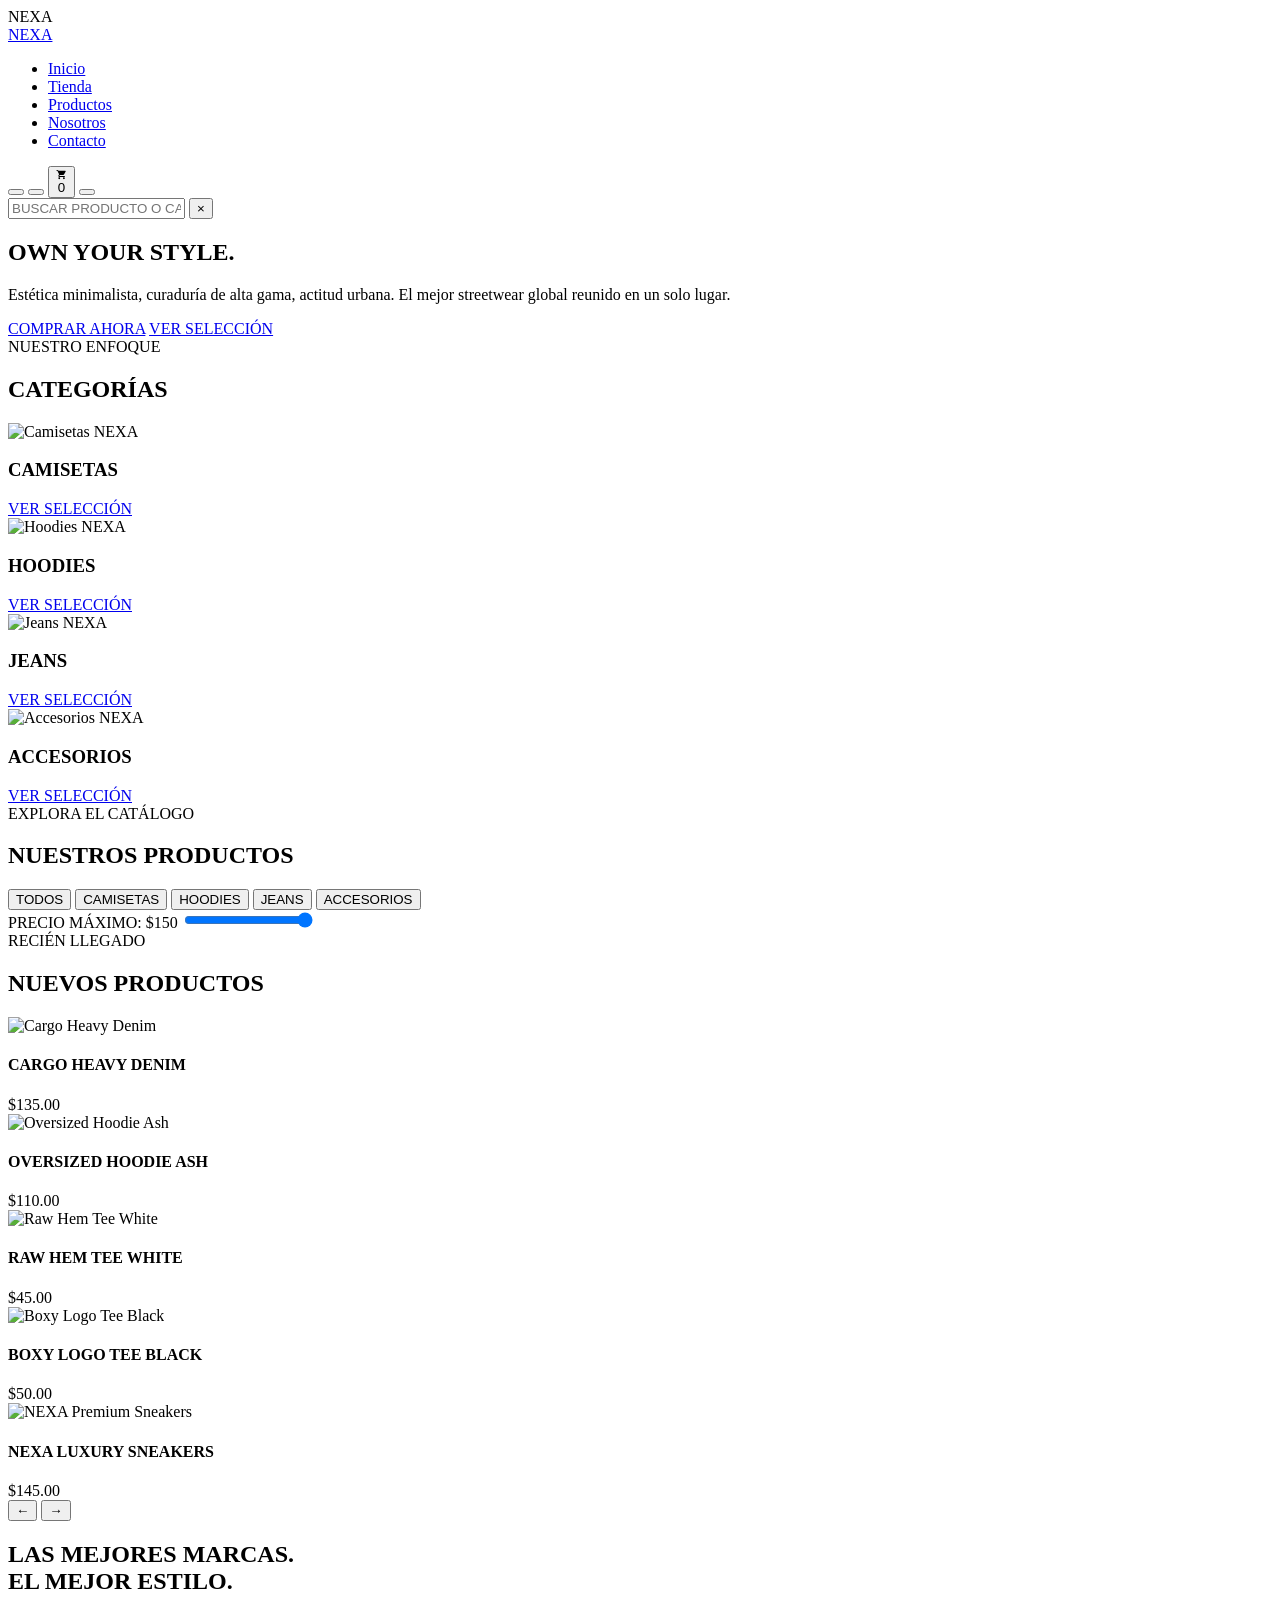
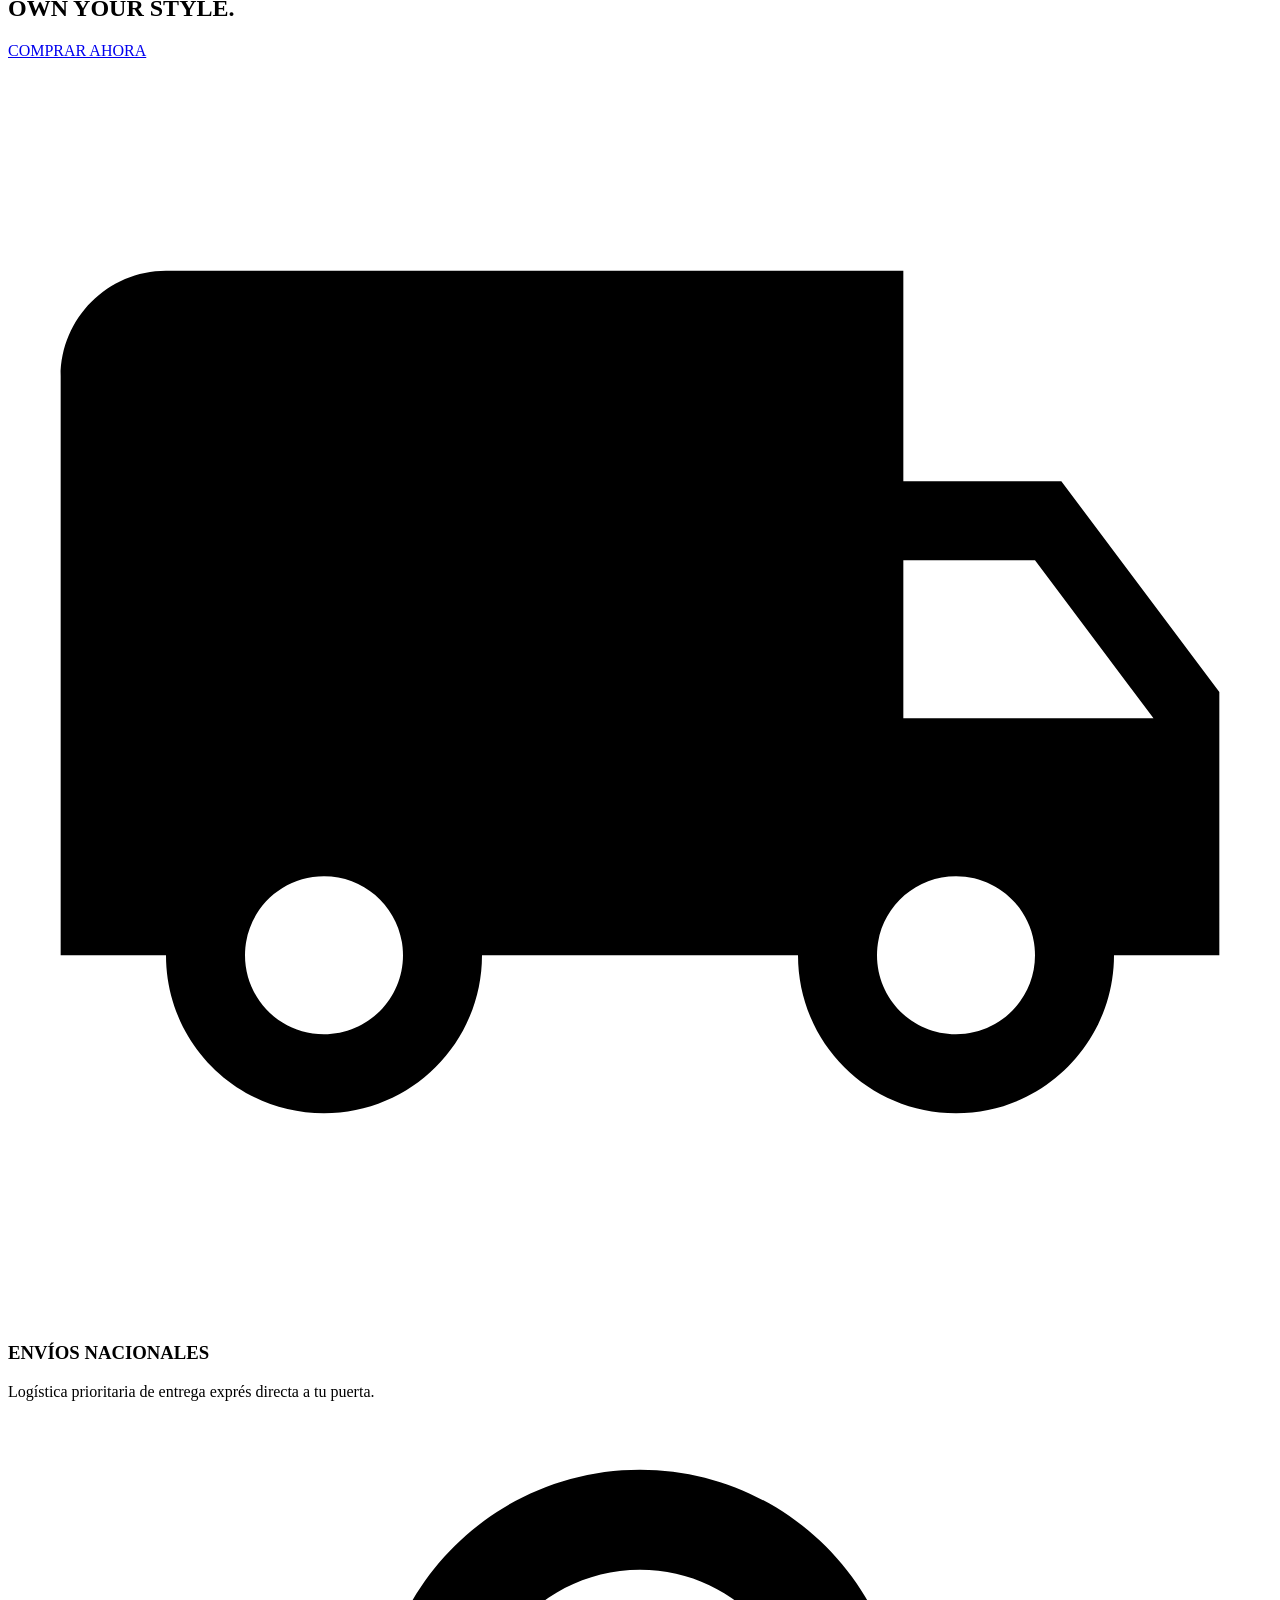
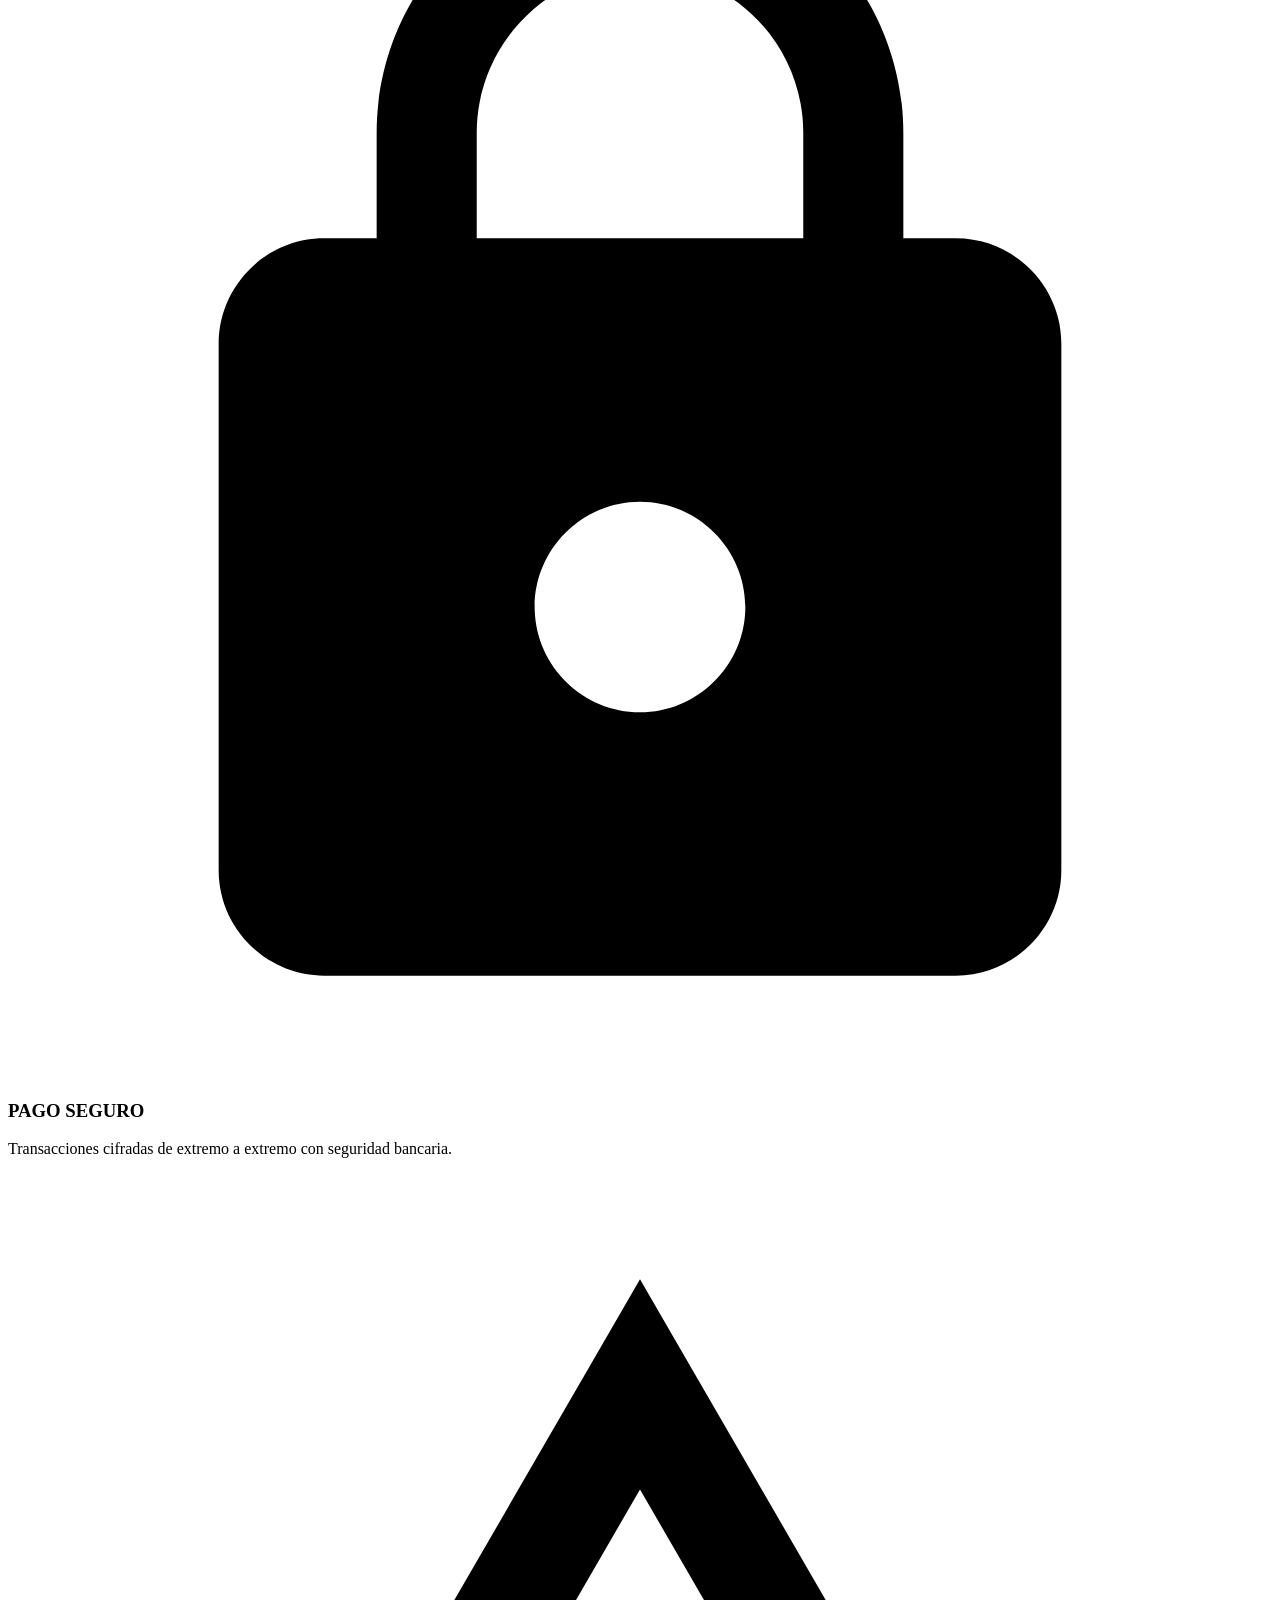
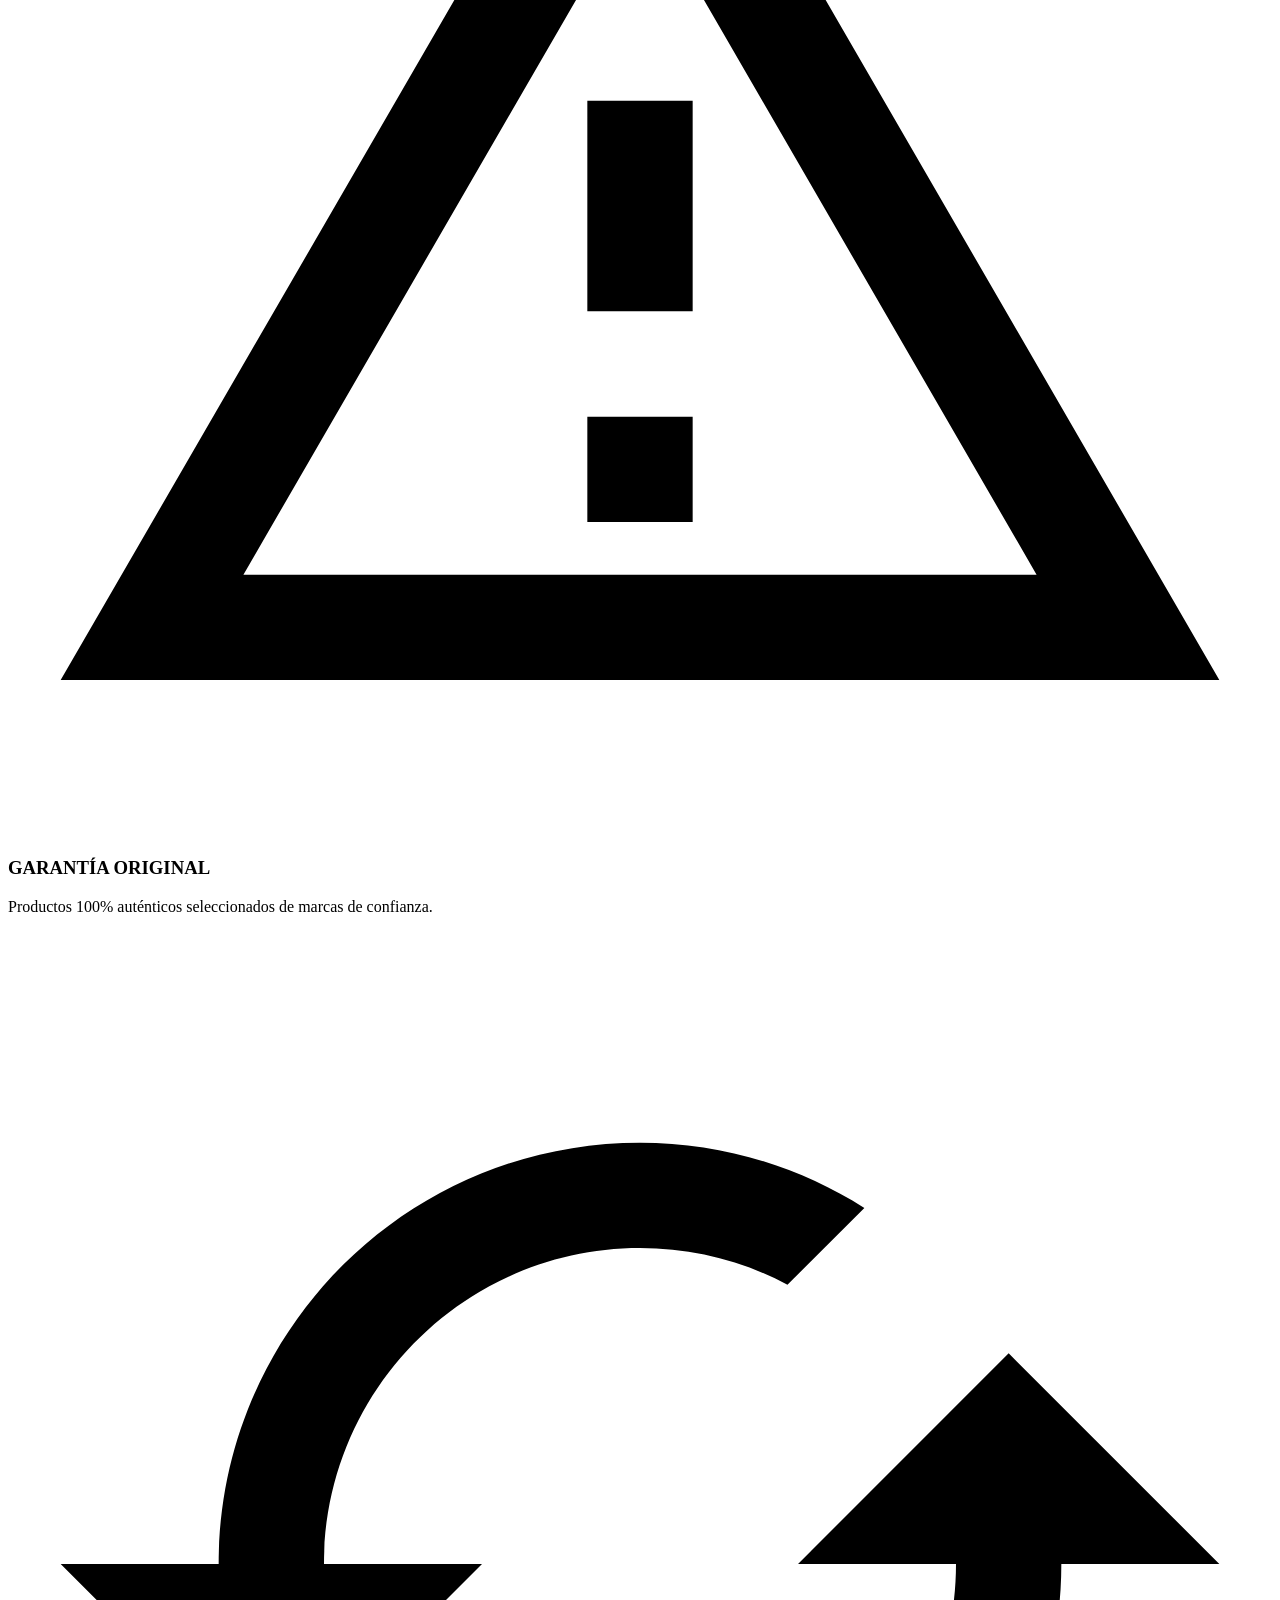
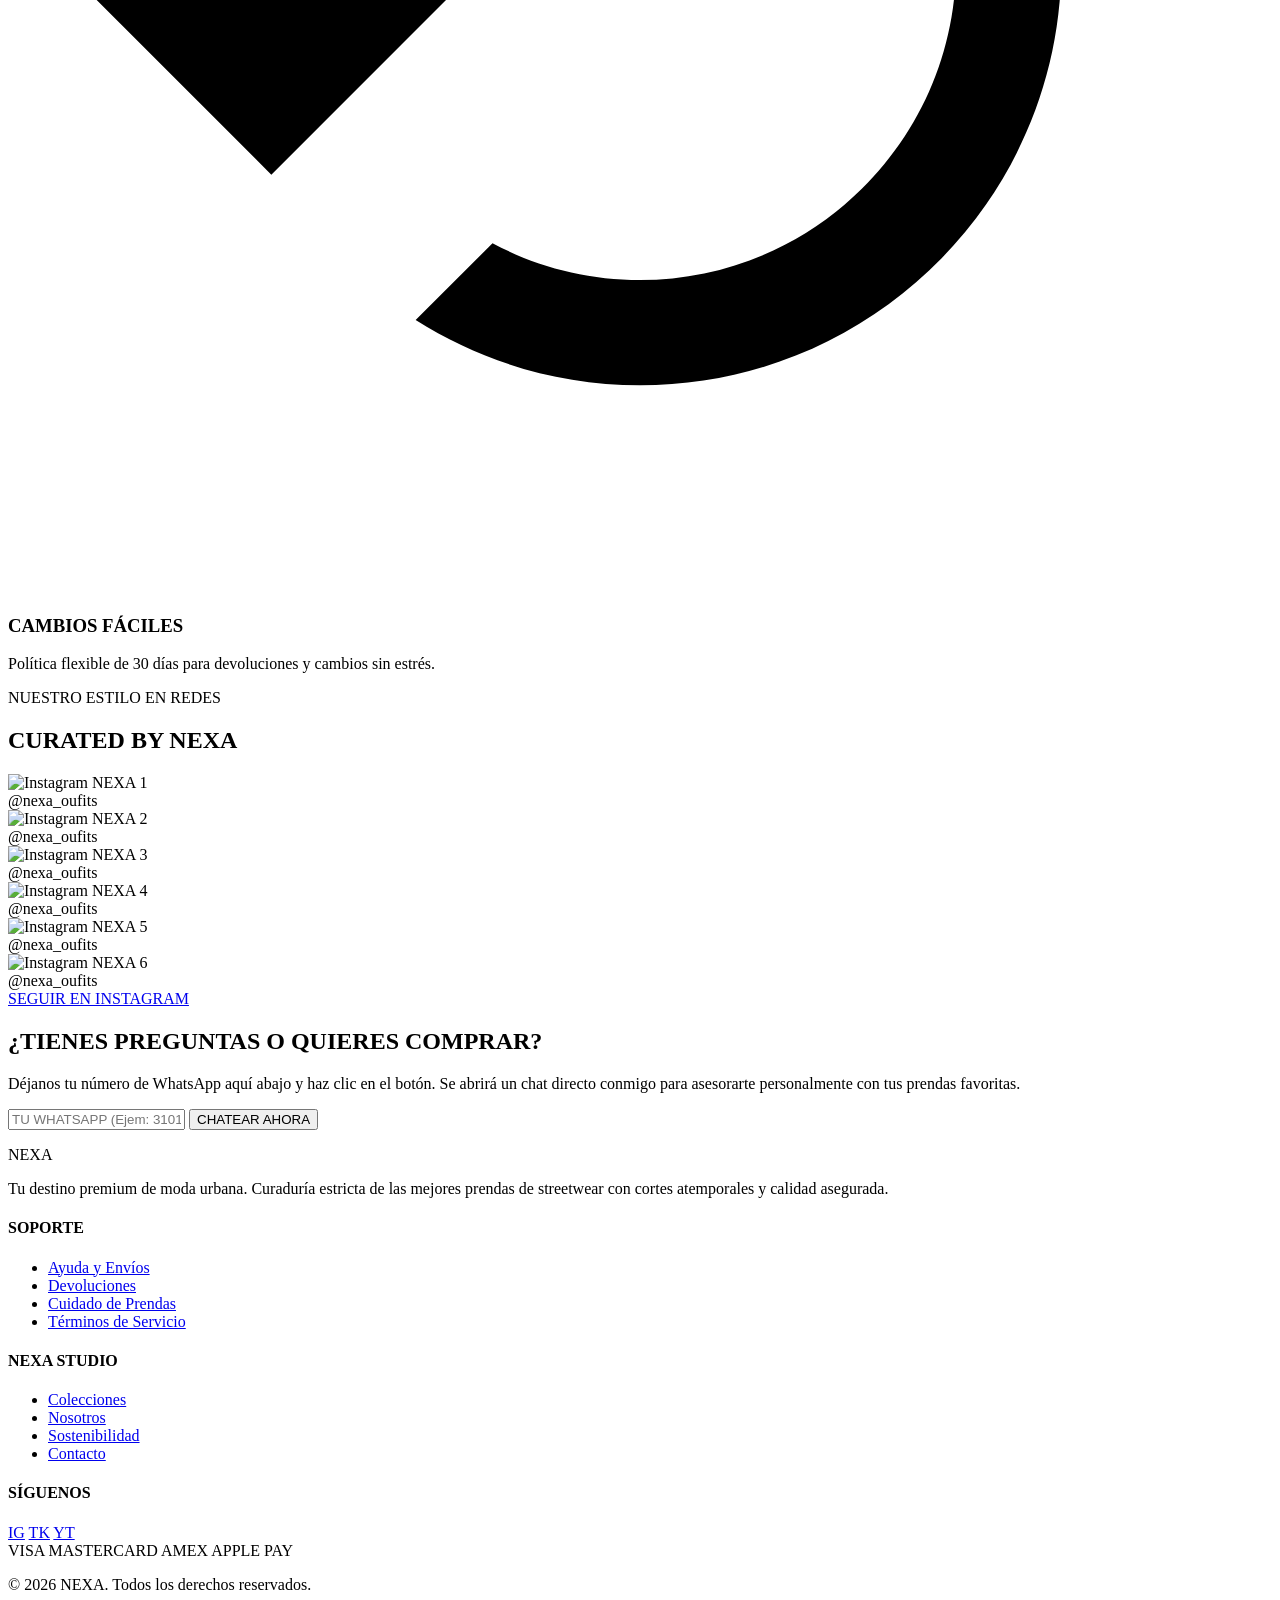
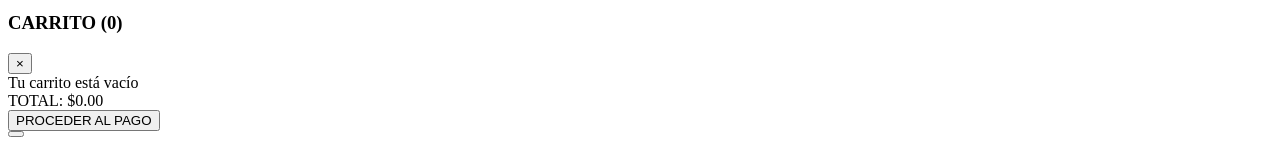
==== index.html @ fe448582 "Rename Index.html to index.html" ====
<html lang="es">
<head>
    <meta charset="UTF-8">
    <meta name="viewport" content="width=device-width, initial-scale=1.0">
    <title>NEXA | Own Your Style - Curated Premium Streetwear</title>
    
    <meta name="description" content="NEXA es tu espacio de streetwear premium y minimalista. Una selección exclusiva de las mejores marcas, cortes perfectos y calidad excepcional. Encuentra tu estilo.">
    <meta name="keywords" content="NEXA, streetwear premium, moda urbana, lujo moderno, ropa multimarca, hoodies de marca, camisetas streetwear">
    <meta name="author" content="NEXA Studio">
    
    <meta property="og:type" content="website">
    <meta property="og:title" content="NEXA | Own Your Style - Curated Premium Streetwear">
    <meta property="og:description" content="Descubre nuestra cuidada selección de marcas de lujo moderno y moda urbana en NEXA. Estilo y autenticidad sin concesiones.">
    <meta property="og:image" content="assets/images/og-nexa.jpg">
    <meta property="og:url" content="https://nexa.store">

    <link rel="preconnect" href="https://fonts.googleapis.com">
    <link rel="preconnect" href="https://fonts.gstatic.com" crossorigin>
    <link href="https://fonts.googleapis.com/css2?family=Montserrat:wght=800;900&family=Poppins:wght=300;400;500;600&display=swap" rel="stylesheet">

    <link rel="stylesheet" href="css/style.css">
    <link rel="stylesheet" href="css/responsive.css">
</head>
<body>

    <div id="loader" class="loader-container">
        <div class="loader-content">
            <span class="loader-logo">NEXA</span>
            <div class="loader-bar"></div>
        </div>
    </div>

    <header id="main-header" class="header-transparent">
        <div class="header-container container">
            <a href="#inicio" class="logo">NEXA</a>
            
            <nav class="nav-menu" id="nav-menu">
                <ul>
                    <li><a href="#inicio" class="nav-link active">Inicio</a></li>
                    <li><a href="#tienda" class="nav-link">Tienda</a></li>
                    <li><a href="#categorias" class="nav-link">Productos</a></li>
                    <li><a href="#banner" class="nav-link">Nosotros</a></li>
                    <li><a href="#newsletter" class="nav-link">Contacto</a></li>
                </ul>
            </nav>

            <div class="header-actions">
                <button id="search-trigger" aria-label="Buscar productos">
                    <svg class="icon" viewBox="0 0 24 24"><path d="M15.5 14h-.79l-.28-.27C15.41 12.59 16 11.11 16 9.5 16 5.91 13.09 3 9.5 3S3 5.91 3 9.5 5.91 16 9.5 16c1.61 0 3.09-.59 4.23-1.57l.27.28v.79l5 4.99L20.49 19l-4.99-5zm-6 0C7.01 14 5 11.99 5 9.5S7.01 5 9.5 5 14 7.01 14 9.5 11.99 14 9.5 14z"/></svg>
                </button>
                <button id="theme-toggle" aria-label="Cambiar modo de luz">
                    <svg class="icon" viewBox="0 0 24 24"><path d="M12 3c-4.97 0-9 4.03-9 9s4.03 9 9 9 9-4.03 9-9c0-.46-.04-.92-.1-1.36-.98 1.37-2.58 2.26-4.4 2.26-2.98 0-5.4-2.42-5.4-5.4 0-1.81.89-3.42 2.26-4.4-.44-.06-.9-.1-1.36-.1z"/></svg>
                </button>
                <button id="cart-trigger" class="cart-btn" aria-label="Ver carrito">
                    <svg class="icon" viewBox="0 0 24 24"><path d="M7 18c-1.1 0-1.99.9-1.99 2S5.9 22 7 22s2-.9 2-2-.9-2-2-2zM1 2v2h2l3.6 7.59-1.35 2.45c-.16.28-.25.61-.25.96 0 1.1.9 2 2 2h12v-2H7.42c-.14 0-.25-.11-.25-.25l.03-.12.9-1.63h7.45c.75 0 1.41-.41 1.75-1.03l3.58-6.49c.08-.14.12-.31.12-.48 0-.55-.45-1-1-1H5.21l-.94-2H1zm16 16c-1.1 0-1.99.9-1.99 2s.89 2 1.99 2 2-.9 2-2-.9-2-2-2z"/></svg>
                    <span id="cart-count">0</span>
                </button>
                <button id="mobile-menu-trigger" class="hamburger" aria-label="Abrir menú">
                    <span></span>
                    <span></span>
                    <span></span>
                </button>
            </div>
        </div>
    </header>

    <div id="search-overlay" class="search-overlay">
        <div class="search-container">
            <input type="text" id="search-input" placeholder="BUSCAR PRODUCTO O CATEGORÍA...">
            <button id="search-close" class="close-btn">&times;</button>
        </div>
    </div>

    <main>

        <section id="inicio" class="hero-section">
            <div class="hero-bg" style="background-image: url('https://images.unsplash.com/photo-1509631179647-0177331693ae?auto=format&fit=crop&w=1920&q=80');"></div>
            <div class="hero-overlay"></div>
            <div class="hero-content container">
                <h1 class="hero-title animate-text">OWN YOUR STYLE.</h1>
                <p class="hero-subtitle animate-text delay-1">Estética minimalista, curaduría de alta gama, actitud urbana. El mejor streetwear global reunido en un solo lugar.</p>
                <div class="hero-buttons animate-text delay-2">
                    <a href="#tienda" class="btn btn-primary">COMPRAR AHORA</a>
                    <a href="#categorias" class="btn btn-outline">VER SELECCIÓN</a>
                </div>
            </div>
        </section>

        <section id="categorias" class="categories-section section-padding scroll-reveal">
            <div class="container">
                <div class="section-header">
                    <span class="subtitle">NUESTRO ENFOQUE</span>
                    <h2>CATEGORÍAS</h2>
                </div>
                <div class="categories-grid">
                    <div class="category-card" data-category="camisetas">
                        <div class="card-img-wrap">
                            <img data-src="https://images.unsplash.com/photo-1521572267360-ee0c2909d518?auto=format&fit=crop&w=800&q=80" alt="Camisetas NEXA" class="lazy-image">
                        </div>
                        <div class="card-overlay"></div>
                        <div class="card-content">
                            <h3>CAMISETAS</h3>
                            <a href="#tienda" class="card-btn" data-filter="camisetas">VER SELECCIÓN</a>
                        </div>
                    </div>
                    <div class="category-card" data-category="hoodies">
                        <div class="card-img-wrap">
                            <img data-src="https://images.unsplash.com/photo-1556821840-3a63f95609a7?auto=format&fit=crop&w=800&q=80" alt="Hoodies NEXA" class="lazy-image">
                        </div>
                        <div class="card-overlay"></div>
                        <div class="card-content">
                            <h3>HOODIES</h3>
                            <a href="#tienda" class="card-btn" data-filter="hoodies">VER SELECCIÓN</a>
                        </div>
                    </div>
                    <div class="category-card" data-category="pantalones">
                        <div class="card-img-wrap">
                            <img data-src="https://images.unsplash.com/photo-1541099649105-f69ad21f3246?auto=format&fit=crop&w=800&q=80" alt="Jeans NEXA" class="lazy-image">
                        </div>
                        <div class="card-overlay"></div>
                        <div class="card-content">
                            <h3>JEANS</h3>
                            <a href="#tienda" class="card-btn" data-filter="pantalones">VER SELECCIÓN</a>
                        </div>
                    </div>
                    <div class="category-card" data-category="accesorios">
                        <div class="card-img-wrap">
                            <img data-src="https://images.unsplash.com/photo-1576053139778-7e32f2ae3cfd?auto=format&fit=crop&w=800&q=80" alt="Accesorios NEXA" class="lazy-image">
                        </div>
                        <div class="card-overlay"></div>
                        <div class="card-content">
                            <h3>ACCESORIOS</h3>
                            <a href="#tienda" class="card-btn" data-filter="accesorios">VER SELECCIÓN</a>
                        </div>
                    </div>
                </div>
            </div>
        </section>

        <section id="tienda" class="shop-section section-padding scroll-reveal">
            <div class="container">
                <div class="section-header">
                    <span class="subtitle">EXPLORA EL CATÁLOGO</span>
                    <h2>NUESTROS PRODUCTOS</h2>
                </div>

                <div class="shop-controls">
                    <div class="filter-group categories-filters">
                        <button class="filter-btn active" data-filter="all">TODOS</button>
                        <button class="filter-btn" data-filter="camisetas">CAMISETAS</button>
                        <button class="filter-btn" data-filter="hoodies">HOODIES</button>
                        <button class="filter-btn" data-filter="pantalones">JEANS</button>
                        <button class="filter-btn" data-filter="accesorios">ACCESORIOS</button>
                    </div>
                    <div class="filter-group price-filters">
                        <label for="price-range">PRECIO MÁXIMO: <span id="price-display">$150</span></label>
                        <input type="range" id="price-range" min="30" max="150" step="5" value="150">
                    </div>
                </div>

                <div class="products-grid" id="products-grid">
                </div>
            </div>
        </section>

        <section id="new-collection" class="carousel-section section-padding scroll-reveal">
            <div class="container-fluid">
                <div class="section-header container">
                    <span class="subtitle">RECIÉN LLEGADO</span>
                    <h2>NUEVOS PRODUCTOS</h2>
                </div>
                
                <div class="carousel-container" id="carousel-container">
                    <div class="carousel-track" id="carousel-track">
                        <div class="carousel-item">
                            <img data-src="https://images.unsplash.com/photo-1542272604-787c3835535d?auto=format&fit=crop&w=700&q=80" alt="Cargo Heavy Denim" class="lazy-image">
                            <div class="carousel-info">
                                <h4>CARGO HEAVY DENIM</h4>
                                <span>$135.00</span>
                            </div>
                        </div>
                        <div class="carousel-item">
                            <img data-src="https://images.unsplash.com/photo-1620799140408-edc6dcb6d633?auto=format&fit=crop&w=700&q=80" alt="Oversized Hoodie Ash" class="lazy-image">
                            <div class="carousel-info">
                                <h4>OVERSIZED HOODIE ASH</h4>
                                <span>$110.00</span>
                            </div>
                        </div>
                        <div class="carousel-item">
                            <img data-src="https://images.unsplash.com/photo-1503342217505-b0a15ec3261c?auto=format&fit=crop&w=700&q=80" alt="Raw Hem Tee White" class="lazy-image">
                            <div class="carousel-info">
                                <h4>RAW HEM TEE WHITE</h4>
                                <span>$45.00</span>
                            </div>
                        </div>
                        <div class="carousel-item">
                            <img data-src="https://images.unsplash.com/photo-1618354691373-d851c5c3a990?auto=format&fit=crop&w=700&q=80" alt="Boxy Logo Tee Black" class="lazy-image">
                            <div class="carousel-info">
                                <h4>BOXY LOGO TEE BLACK</h4>
                                <span>$50.00</span>
                            </div>
                        </div>
                        <div class="carousel-item">
                            <img data-src="https://images.unsplash.com/photo-1608231387042-66d1773070a5?auto=format&fit=crop&w=700&q=80" alt="NEXA Premium Sneakers" class="lazy-image">
                            <div class="carousel-info">
                                <h4>NEXA LUXURY SNEAKERS</h4>
                                <span>$145.00</span>
                            </div>
                        </div>
                    </div>
                </div>
                
                <div class="carousel-controls container">
                    <button id="carousel-prev" class="carousel-arrow" aria-label="Anterior">&larr;</button>
                    <button id="carousel-next" class="carousel-arrow" aria-label="Siguiente">&rarr;</button>
                </div>
            </div>
        </section>

        <section id="banner" class="banner-section">
            <div class="banner-content scroll-reveal">
                <h2>LAS MEJORES MARCAS.<br>EL MEJOR ESTILO.<br><span class="highlight-blue">OWN YOUR STYLE.</span></h2>
                <a href="#tienda" class="btn btn-primary">COMPRAR AHORA</a>
            </div>
        </section>

        <section id="beneficios" class="benefits-section section-padding container scroll-reveal">
            <div class="benefits-grid">
                <div class="benefit-card">
                    <div class="benefit-icon">
                        <svg class="icon" viewBox="0 0 24 24"><path d="M20 8h-3V4H3c-1.1 0-2 .9-2 2v11h2c0 1.66 1.34 3 3 3s3-1.34 3-3h6c0 1.66 1.34 3 3 3s3-1.34 3-3h2v-5l-3-4zM6 18.5c-.83 0-1.5-.67-1.5-1.5s.67-1.5 1.5-1.5 1.5.67 1.5 1.5-.67 1.5-1.5 1.5zm13.5-9l2.25 3H17V9.5h2.5zM18 18.5c-.83 0-1.5-.67-1.5-1.5s.67-1.5 1.5-1.5 1.5.67 1.5 1.5-.67 1.5-1.5 1.5z"/></svg>
                    </div>
                    <h3>ENVÍOS NACIONALES</h3>
                    <p>Logística prioritaria de entrega exprés directa a tu puerta.</p>
                </div>
                <div class="benefit-card">
                    <div class="benefit-icon">
                        <svg class="icon" viewBox="0 0 24 24"><path d="M18 8h-1V6c0-2.76-2.24-5-5-5S7 3.24 7 6v2H6c-1.1 0-2 .9-2 2v10c0 1.1.9 2 2 2h12c1.1 0 2-.9 2-2V10c0-1.1-.9-2-2-2zm-6 9c-1.1 0-2-.9-2-2s.9-2 2-2 2 .9 2 2-.9 2-2 2zm3.1-9H8.9V6c0-1.71 1.39-3.1 3.1-3.1 1.71 0 3.1 1.39 3.1 3.1v2z"/></svg>
                    </div>
                    <h3>PAGO SEGURO</h3>
                    <p>Transacciones cifradas de extremo a extremo con seguridad bancaria.</p>
                </div>
                <div class="benefit-card">
                    <div class="benefit-icon">
                        <svg class="icon" viewBox="0 0 24 24"><path d="M12 2L1 21h22L12 2zm0 3.99L19.53 19H4.47L12 5.99zM13 16h-2v2h2v-2zm0-6h-2v4h2v-4z"/></svg>
                    </div>
                    <h3>GARANTÍA ORIGINAL</h3>
                    <p>Productos 100% auténticos seleccionados de marcas de confianza.</p>
                </div>
                <div class="benefit-card">
                    <div class="benefit-icon">
                        <svg class="icon" viewBox="0 0 24 24"><path d="M19 8l-4 4h3c0 3.31-2.69 6-6 6-1.01 0-1.97-.25-2.8-.7l-1.46 1.46C8.97 19.54 10.43 20 12 20c4.42 0 8-3.58 8-8h3l-4-4zM6 12c0-3.31 2.69-6 6-6 1.01 0 1.97.25 2.8.7l1.46-1.46C15.03 4.46 13.57 4 12 4c-4.42 0-8 3.58-8 8H1L5 16l4-4H6z"/></svg>
                    </div>
                    <h3>CAMBIOS FÁCILES</h3>
                    <p>Política flexible de 30 días para devoluciones y cambios sin estrés.</p>
                </div>
            </div>
        </section>

        <section class="instagram-section section-padding scroll-reveal">
            <div class="container">
                <div class="section-header">
                    <span class="subtitle">NUESTRO ESTILO EN REDES</span>
                    <h2>CURATED BY NEXA</h2>
                </div>
                <div class="instagram-grid">
                    <div class="insta-item">
                        <img data-src="https://images.unsplash.com/photo-1515886657613-9f3515b0c78f?auto=format&fit=crop&w=600&q=80" alt="Instagram NEXA 1" class="lazy-image">
                        <div class="insta-hover"><span class="insta-handle">@nexa_oufits</span></div>
                    </div>
                    <div class="insta-item">
                        <img data-src="https://images.unsplash.com/photo-1529139574466-a303027c1d8b?auto=format&fit=crop&w=600&q=80" alt="Instagram NEXA 2" class="lazy-image">
                        <div class="insta-hover"><span class="insta-handle">@nexa_oufits</span></div>
                    </div>
                    <div class="insta-item">
                        <img data-src="https://images.unsplash.com/photo-1507679799987-c73779587ccf?auto=format&fit=crop&w=600&q=80" alt="Instagram NEXA 3" class="lazy-image">
                        <div class="insta-hover"><span class="insta-handle">@nexa_oufits</span></div>
                    </div>
                    <div class="insta-item">
                        <img data-src="https://images.unsplash.com/photo-1492562080023-ab3db95bfbce?auto=format&fit=crop&w=600&q=80" alt="Instagram NEXA 4" class="lazy-image">
                        <div class="insta-hover"><span class="insta-handle">@nexa_oufits</span></div>
                    </div>
                    <div class="insta-item">
                        <img data-src="https://images.unsplash.com/photo-1483985988355-763728e1935b?auto=format&fit=crop&w=600&q=80" alt="Instagram NEXA 5" class="lazy-image">
                        <div class="insta-hover"><span class="insta-handle">@nexa_oufits</span></div>
                    </div>
                    <div class="insta-item">
                        <img data-src="https://images.unsplash.com/photo-1539109136881-3be0616acf4b?auto=format&fit=crop&w=600&q=80" alt="Instagram NEXA 6" class="lazy-image">
                        <div class="insta-hover"><span class="insta-handle">@nexa_oufits</span></div>
                    </div>
                </div>
                <div class="insta-btn-container">
                    <a href="https://www.instagram.com/nexa_oufits?igsh=ZDVoNHdmbWtuMDhx&utm_source=qr" target="_blank" rel="noopener" class="btn btn-outline">SEGUIR EN INSTAGRAM</a>
                </div>
            </div>
        </section>

        <section id="newsletter" class="newsletter-section section-padding scroll-reveal">
            <div class="container newsletter-box">
                <h2>¿TIENES PREGUNTAS O QUIERES COMPRAR?</h2>
                <p>Déjanos tu número de WhatsApp aquí abajo y haz clic en el botón. Se abrirá un chat directo conmigo para asesorarte personalmente con tus prendas favoritas.</p>
                
                <form id="newsletter-form" class="newsletter-form" onsubmit="sendToWhatsApp(event)">
                    <input type="tel" id="newsletter-phone" placeholder="TU WHATSAPP (Ejem: 3101234567)" required pattern="[0-9]{10}" aria-label="Ingresar número de WhatsApp">
                    <button type="submit" class="btn btn-primary">CHATEAR AHORA</button>
                </form>
                <div id="newsletter-msg" class="form-feedback"></div>
            </div>
        </section>

    </main>

    <footer>
        <div class="footer-container container">
            <div class="footer-info">
                <span class="footer-logo">NEXA</span>
                <p>Tu destino premium de moda urbana. Curaduría estricta de las mejores prendas de streetwear con cortes atemporales y calidad asegurada.</p>
            </div>
            <div class="footer-links">
                <h4>SOPORTE</h4>
                <ul>
                    <li><a href="#">Ayuda y Envíos</a></li>
                    <li><a href="#">Devoluciones</a></li>
                    <li><a href="#">Cuidado de Prendas</a></li>
                    <li><a href="#">Términos de Servicio</a></li>
                </ul>
            </div>
            <div class="footer-links">
                <h4>NEXA STUDIO</h4>
                <ul>
                    <li><a href="#categorias">Colecciones</a></li>
                    <li><a href="#banner">Nosotros</a></li>
                    <li><a href="#">Sostenibilidad</a></li>
                    <li><a href="#">Contacto</a></li>
                </ul>
            </div>
            <div class="footer-social">
                <h4>SÍGUENOS</h4>
                <div class="social-icons">
                    <a href="https://www.instagram.com/nexa_oufits?igsh=ZDVoNHdmbWtuMDhx&utm_source=qr" target="_blank" rel="noopener" aria-label="Instagram">IG</a>
                    <a href="https://www.tiktok.com/@nexaurban?_r=1&_t=ZS-9821IoJuWI4" target="_blank" rel="noopener" aria-label="TikTok">TK</a>
                    <a href="#" aria-label="YouTube">YT</a>
                </div>
            </div>
        </div>
        <div class="footer-bottom container">
            <div class="payment-methods">
                <span>VISA</span>
                <span>MASTERCARD</span>
                <span>AMEX</span>
                <span>APPLE PAY</span>
            </div>
            <p class="copyright">&copy; 2026 NEXA. Todos los derechos reservados.</p>
        </div>
    </footer>

    <div id="cart-sidebar" class="cart-sidebar">
        <div class="cart-header">
            <h3>CARRITO (<span id="cart-sidebar-count">0</span>)</h3>
            <button id="cart-close" class="close-btn">&times;</button>
        </div>
        <div id="cart-items" class="cart-items">
            <div class="cart-empty-message">Tu carrito está vacío</div>
        </div>
        <div class="cart-footer">
            <div class="cart-total">
                <span>TOTAL:</span>
                <span id="cart-total-price">$0.00</span>
            </div>
            <button id="checkout-btn" class="btn btn-primary w-100">PROCEDER AL PAGO</button>
        </div>
    </div>
    <div id="cart-overlay" class="sidebar-overlay"></div>

    <button id="scroll-top-btn" class="scroll-top-btn" aria-label="Ir arriba">
        <svg class="icon" viewBox="0 0 24 24"><path d="M7.41 15.41L12 10.83l4.59 4.58L18 14l-6-6-6 6z"/></svg>
    </button>

    <script>
        function sendToWhatsApp(event) {
            event.preventDefault();
            const clientPhone = document.getElementById('newsletter-phone').value;
            
            // El mensaje que se enviará automáticamente a tu número de WhatsApp
            const message = `¡Hola NEXA! Vengo de la página web. Por favor, me gustaría recibir asesoría sobre las prendas. Mi número de contacto es: ${clientPhone}`;
            
            // Tu número de WhatsApp de destino con el código de país de Colombia (57)
            const targetPhone = "573238330541"; 
            const url = `https://wa.me/${targetPhone}?text=${encodeURIComponent(message)}`;
            
            window.open(url, '_blank');
        }
    </script>
    <script src="js/main.js"></script>
</body>
</html>
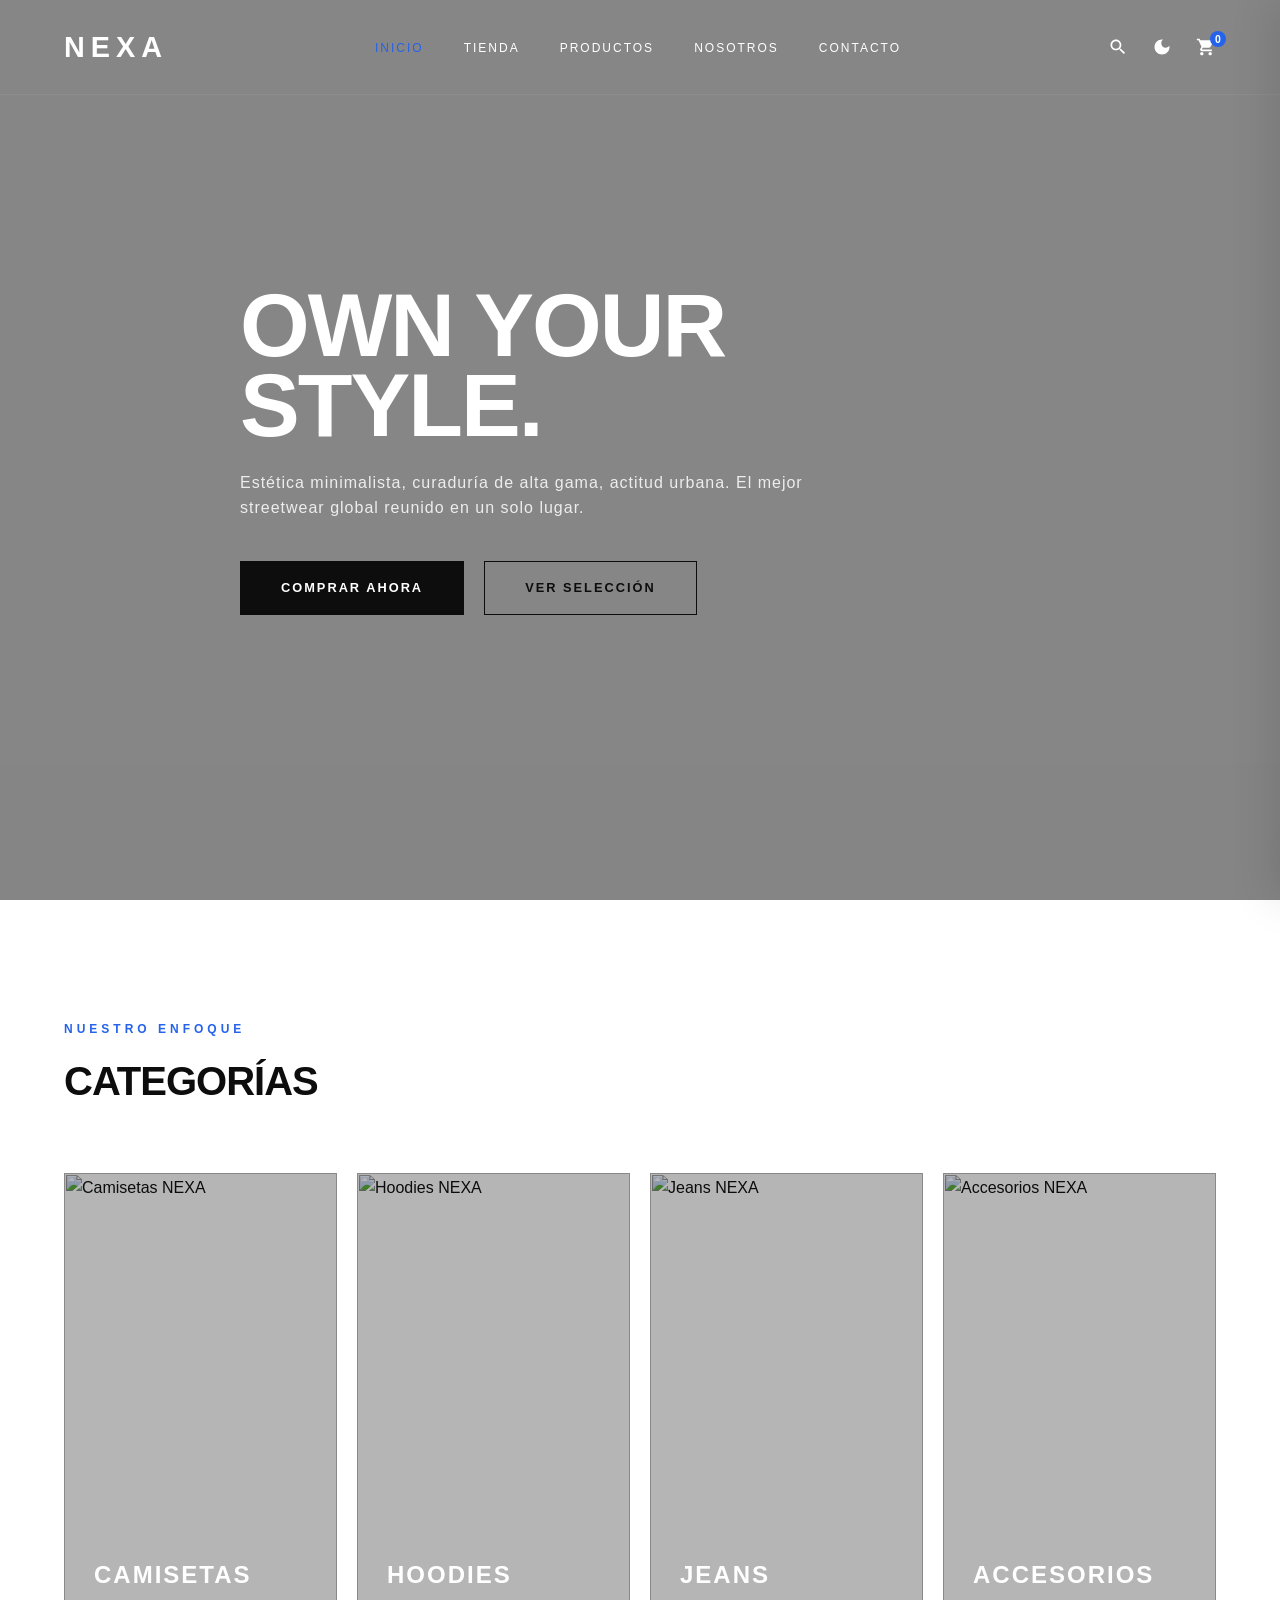
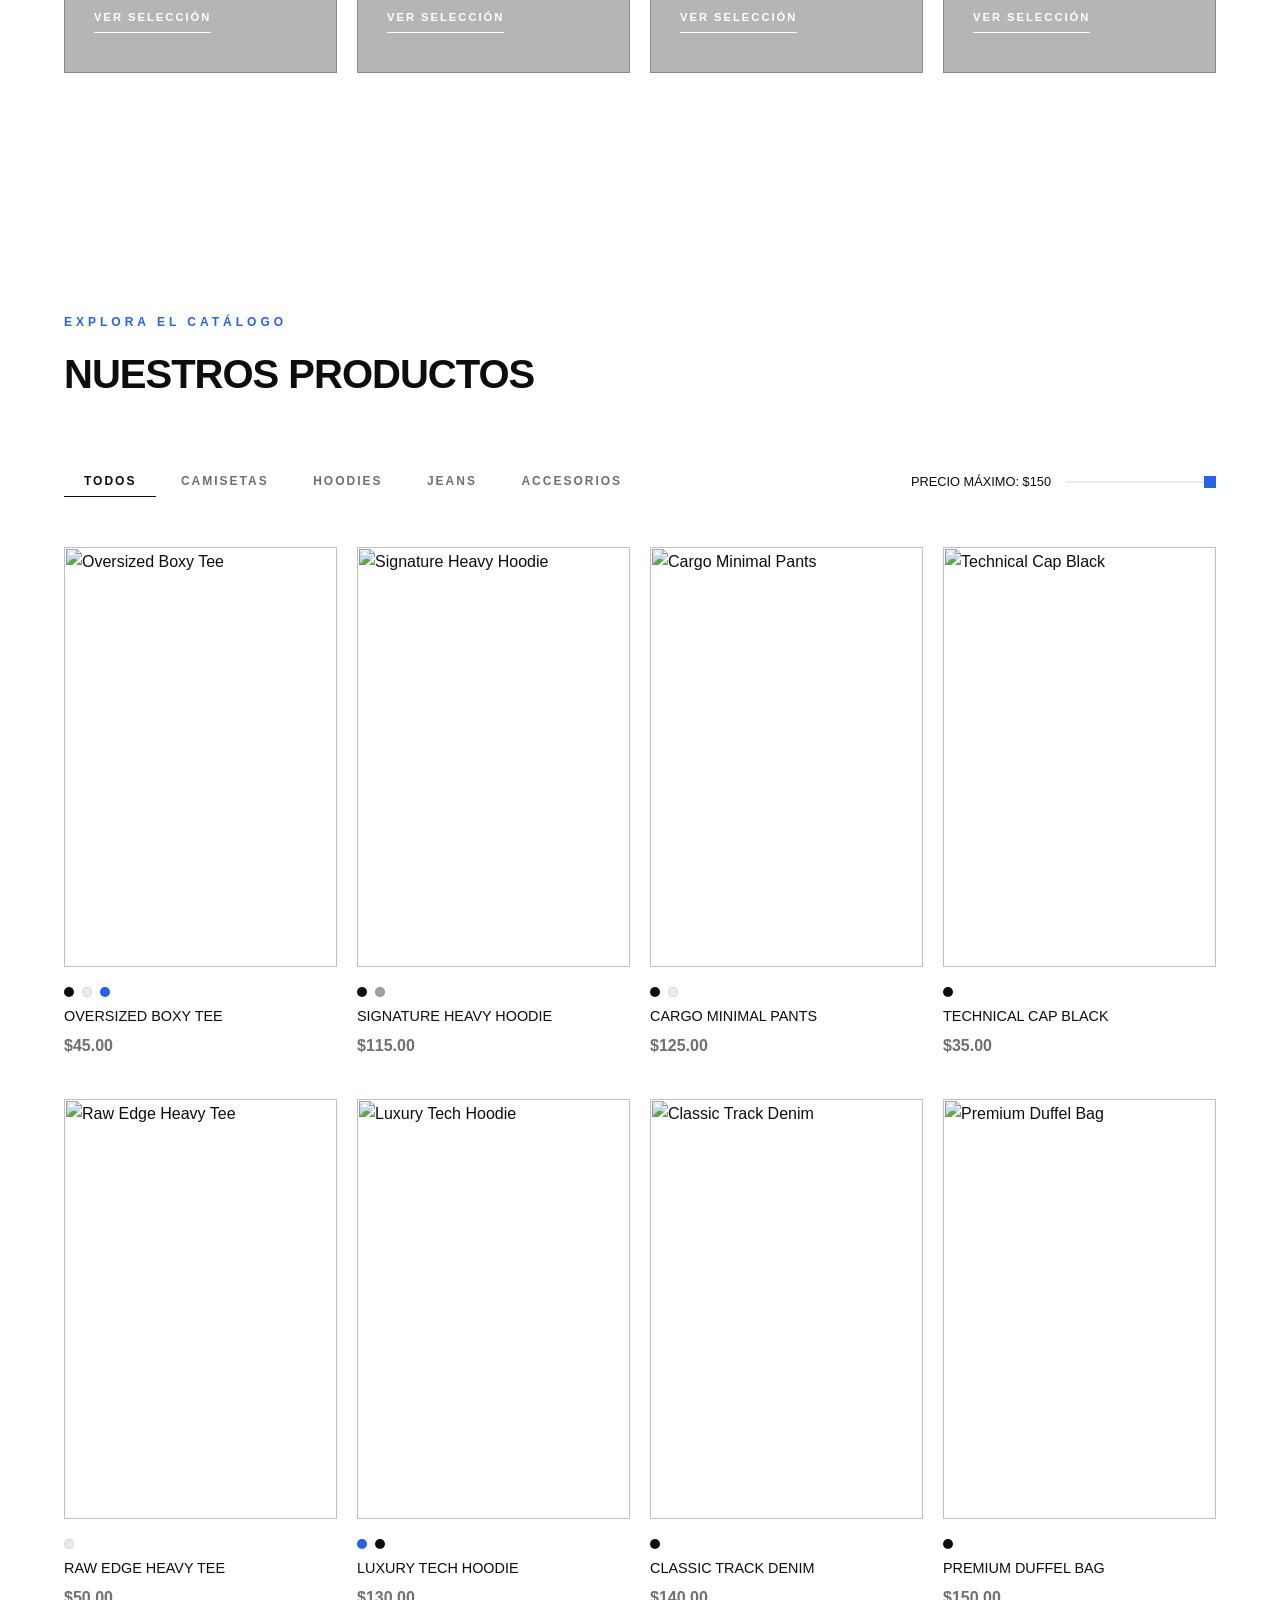
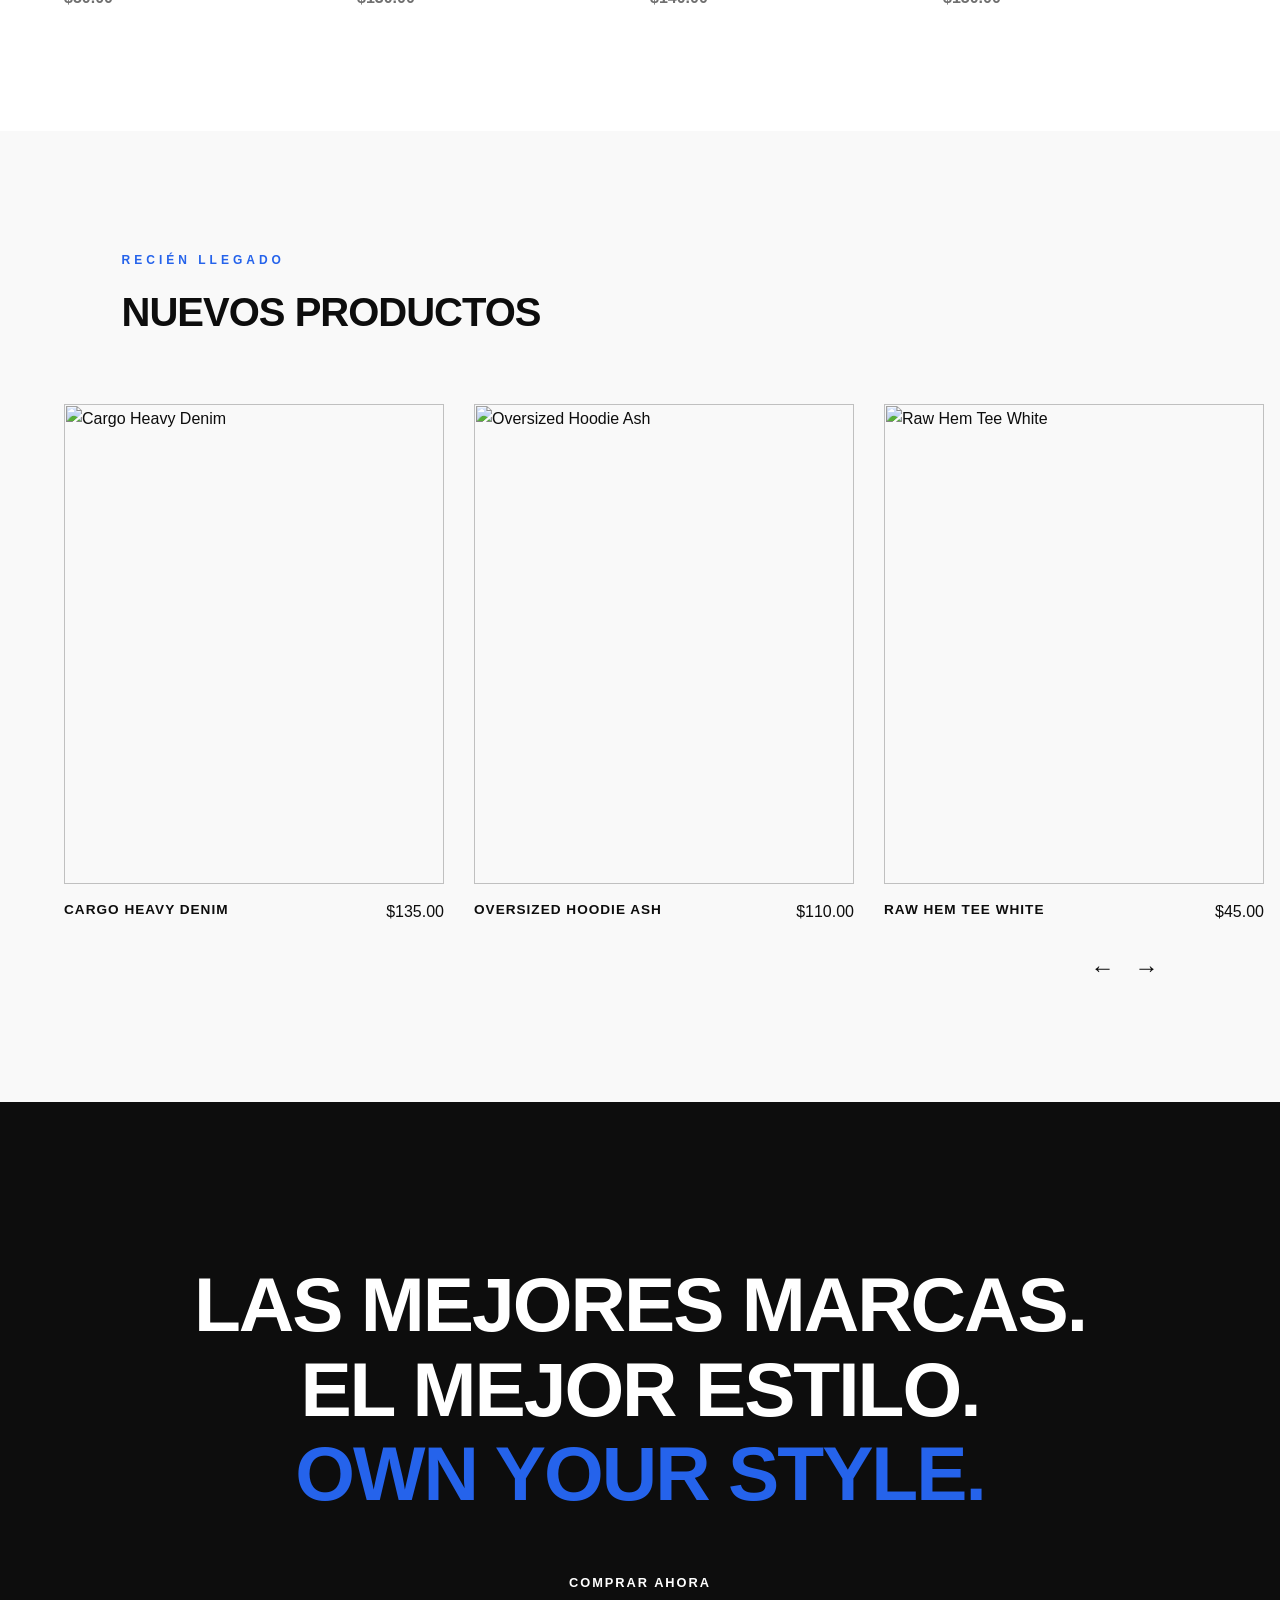
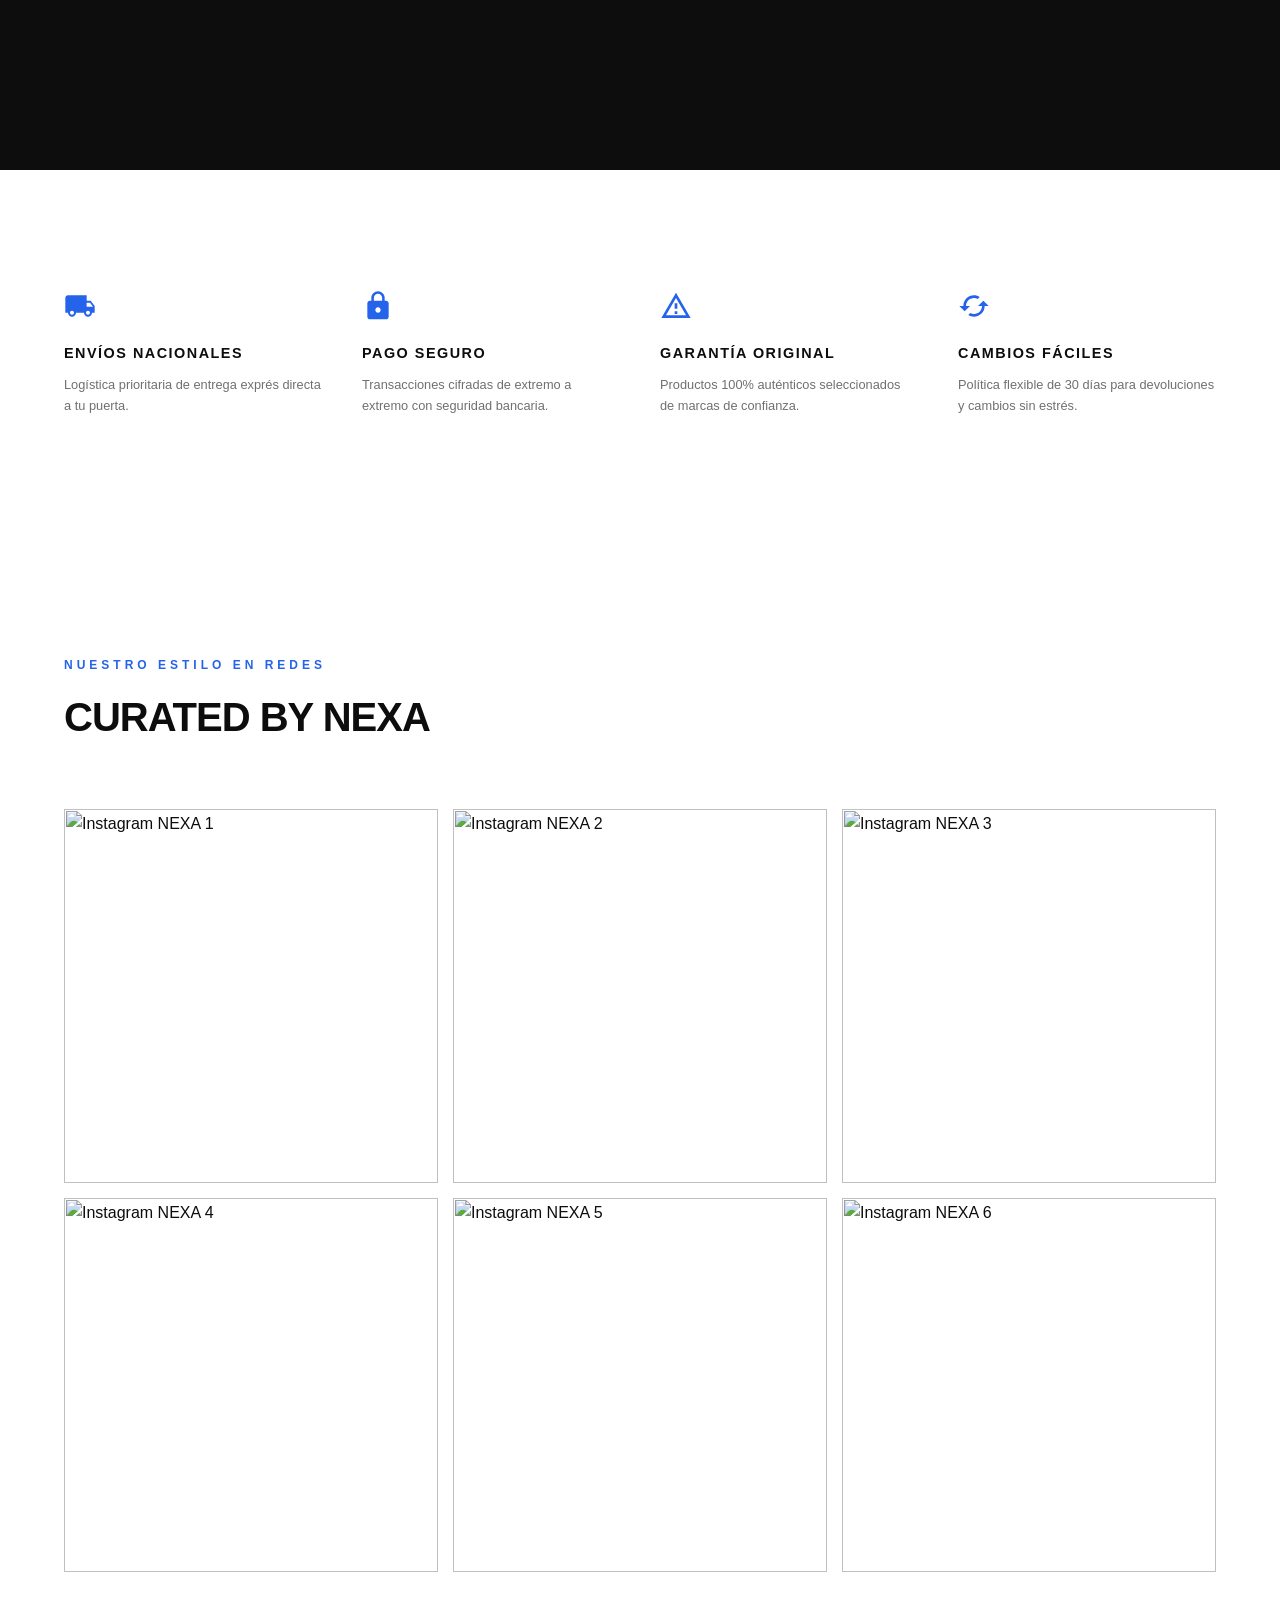
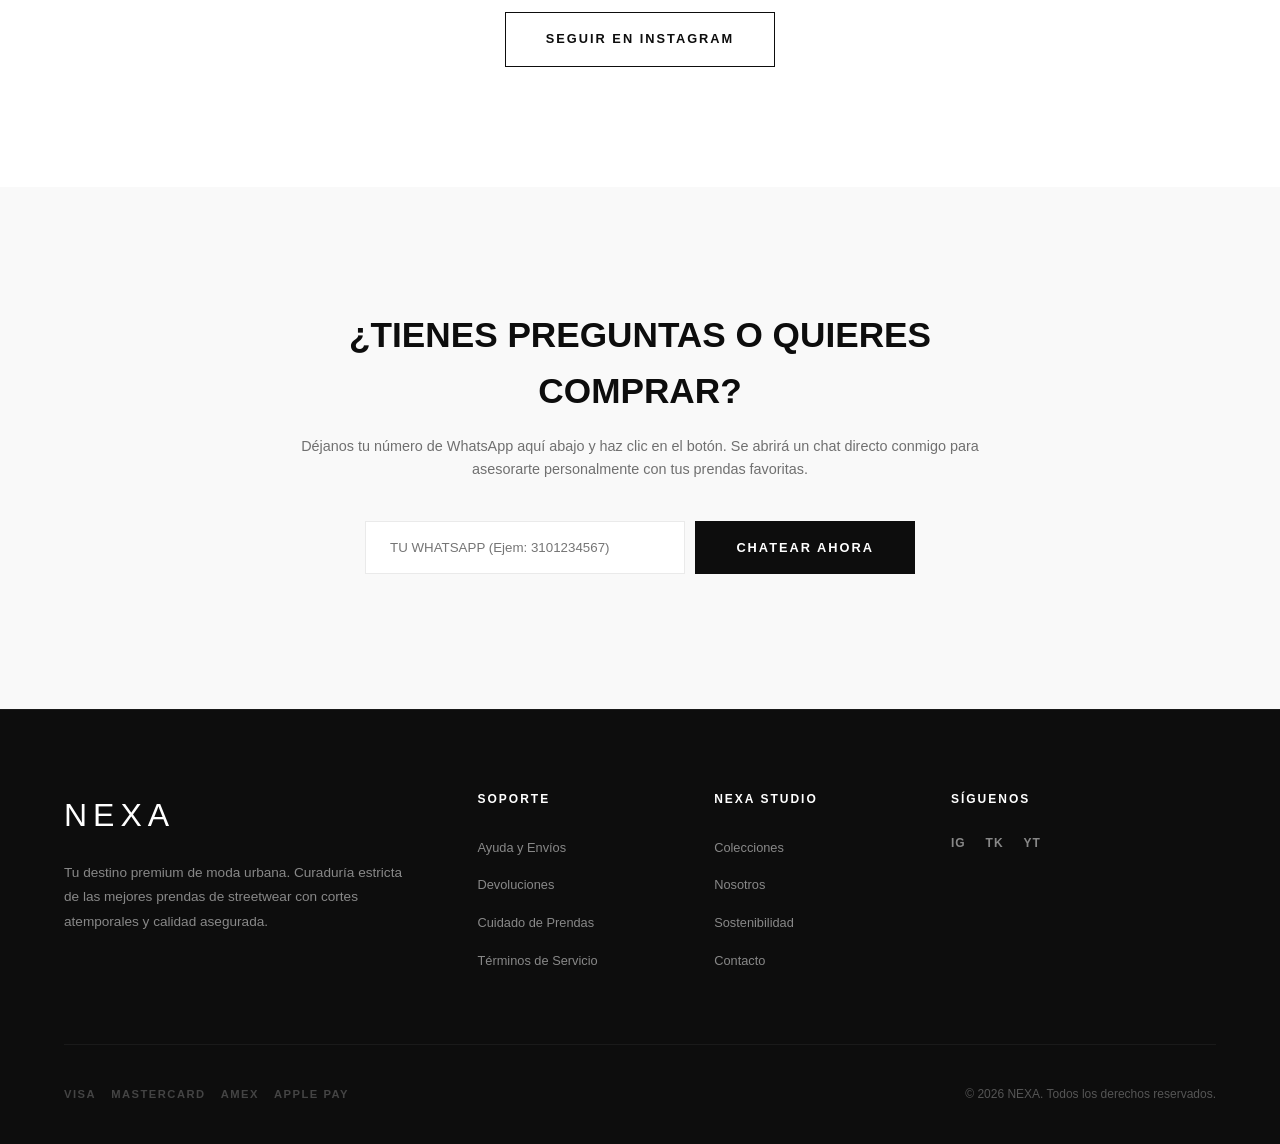
==== commit c1409193: "Update index.html" ====
--- a/index.html
+++ b/index.html
@@ -18,8 +18,8 @@
     <link rel="preconnect" href="https://fonts.gstatic.com" crossorigin>
     <link href="https://fonts.googleapis.com/css2?family=Montserrat:wght=800;900&family=Poppins:wght=300;400;500;600&display=swap" rel="stylesheet">
 
-    <link rel="stylesheet" href="css/style.css">
-    <link rel="stylesheet" href="css/responsive.css">
+    <link rel="stylesheet" href="style.css">
+<link rel="stylesheet" href="responsive.css">
 </head>
 <body>
 
@@ -391,6 +391,6 @@
             window.open(url, '_blank');
         }
     </script>
-    <script src="js/main.js"></script>
+    <script src="main.js"></script>
 </body>
 </html>
--- a/style.css
+++ b/style.css
@@ -0,0 +1,1185 @@
+/* ==========================================================================
+   1. VARIABLES & PALETA DE COLORES (SISTEMA DE DISEÑO)
+   ========================================================================== */
+:root {
+    --bg-color: #FFFFFF;
+    --bg-alt: #F9F9F9;
+    --text-color: #0D0D0D;
+    --text-muted: #707070;
+    --primary-color: #0D0D0D;
+    --accent-blue: #2563EB;
+    --gray-light: #EAEAEA;
+    --white: #FFFFFF;
+    --black: #0D0D0D;
+    --shadow-premium: 0 10px 40px rgba(0, 0, 0, 0.05);
+    --transition-smooth: all 0.4s cubic-bezier(0.25, 1, 0.5, 1);
+    --font-heading: 'Montserrat', sans-serif;
+    --font-body: 'Poppins', sans-serif;
+}
+
+/* Variables para Modo Oscuro */
+[data-theme="dark"] {
+    --bg-color: #0D0D0D;
+    --bg-alt: #121212;
+    --text-color: #FFFFFF;
+    --text-muted: #A0A0A0;
+    --primary-color: #FFFFFF;
+    --gray-light: #262626;
+    --shadow-premium: 0 10px 40px rgba(0, 0, 0, 0.4);
+}
+
+/* ==========================================================================
+   2. REINICIO DE ESTILOS & GENERALES
+   ========================================================================== */
+* {
+    margin: 0;
+    padding: 0;
+    box-sizing: border-box;
+    outline: none;
+}
+
+html {
+    scroll-behavior: smooth;
+    font-size: 16px;
+    background-color: var(--bg-color);
+}
+
+body {
+    font-family: var(--font-body);
+    background-color: var(--bg-color);
+    color: var(--text-color);
+    line-height: 1.6;
+    overflow-x: hidden;
+    transition: background-color 0.3s ease, color 0.3s ease;
+}
+
+/* Contenedores */
+.container {
+    width: 90%;
+    max-width: 1440px;
+    margin: 0 auto;
+}
+
+.container-fluid {
+    width: 100%;
+    padding: 0 5%;
+}
+
+.section-padding {
+    padding: 120px 0;
+}
+
+a {
+    text-decoration: none;
+    color: inherit;
+    transition: var(--transition-smooth);
+}
+
+button {
+    background: none;
+    border: none;
+    cursor: pointer;
+    font-family: inherit;
+    transition: var(--transition-smooth);
+}
+
+img {
+    max-width: 100%;
+    height: auto;
+    display: block;
+}
+
+svg.icon {
+    width: 20px;
+    height: 20px;
+    fill: currentColor;
+    display: inline-block;
+    vertical-align: middle;
+}
+
+/* ==========================================================================
+   3. ELEMENTOS DE IU PREMIUM (BOTONES & HEADERS DE SECCIÓN)
+   ========================================================================== */
+.section-header {
+    margin-bottom: 60px;
+    text-align: left;
+}
+
+.section-header .subtitle {
+    font-size: 0.75rem;
+    font-weight: 600;
+    letter-spacing: 4px;
+    color: var(--accent-blue);
+    text-transform: uppercase;
+    display: block;
+    margin-bottom: 10px;
+}
+
+.section-header h2 {
+    font-family: var(--font-heading);
+    font-size: 2.5rem;
+    letter-spacing: -1px;
+    text-transform: uppercase;
+    color: var(--text-color);
+}
+
+/* Botón Premium */
+.btn {
+    display: inline-block;
+    padding: 16px 40px;
+    font-size: 0.8rem;
+    font-weight: 600;
+    letter-spacing: 2px;
+    text-transform: uppercase;
+    border: 1px solid transparent;
+    cursor: pointer;
+    position: relative;
+    overflow: hidden;
+    transition: var(--transition-smooth);
+}
+
+.btn-primary {
+    background-color: var(--primary-color);
+    color: var(--bg-color);
+    border-color: var(--primary-color);
+}
+
+/* Efecto de Brillo Azul en el Hover */
+.btn-primary::after, .btn-outline::after {
+    content: '';
+    position: absolute;
+    top: 0;
+    left: -50%;
+    width: 200%;
+    height: 100%;
+    background: linear-gradient(to right, rgba(37, 99, 235, 0) 0%, rgba(37, 99, 235, 0.4) 50%, rgba(37, 99, 235, 0) 100%);
+    transform: skewX(-25deg) translateX(-100%);
+    transition: var(--transition-smooth);
+}
+
+.btn-primary:hover::after, .btn-outline:hover::after {
+    transform: skewX(-25deg) translateX(100%);
+    transition: 0.8s ease-in-out;
+}
+
+.btn-primary:hover {
+    background-color: var(--accent-blue);
+    border-color: var(--accent-blue);
+    color: var(--white);
+    transform: translateY(-2px);
+    box-shadow: 0 10px 20px rgba(37, 99, 235, 0.2);
+}
+
+.btn-outline {
+    background-color: transparent;
+    color: var(--text-color);
+    border-color: var(--text-color);
+}
+
+.btn-outline:hover {
+    background-color: var(--text-color);
+    color: var(--bg-color);
+    transform: translateY(-2px);
+}
+
+/* ==========================================================================
+   4. LOADER & SCROLL REVEAL ARQUITECTÓNICO
+   ========================================================================== */
+.loader-container {
+    position: fixed;
+    top: 0;
+    left: 0;
+    width: 100%;
+    height: 100%;
+    background-color: #0D0D0D;
+    z-index: 9999;
+    display: flex;
+    justify-content: center;
+    align-items: center;
+    opacity: 1;
+    transition: opacity 0.5s cubic-bezier(0.25, 1, 0.5, 1);
+}
+
+.loader-content {
+    text-align: center;
+}
+
+.loader-logo {
+    font-family: var(--font-heading);
+    font-size: 3rem;
+    color: #FFFFFF;
+    letter-spacing: 12px;
+    display: block;
+    margin-bottom: 20px;
+}
+
+.loader-bar {
+    width: 150px;
+    height: 1px;
+    background-color: #333333;
+    position: relative;
+    overflow: hidden;
+    margin: 0 auto;
+}
+
+.loader-bar::after {
+    content: '';
+    position: absolute;
+    width: 40px;
+    height: 100%;
+    background-color: var(--accent-blue);
+    left: 0;
+    animation: loading 1.5s infinite ease-in-out;
+}
+
+@keyframes loading {
+    0% { left: -40px; }
+    50% { left: 110px; }
+    100% { left: -40px; }
+}
+
+/* Scroll Reveal con Intersection Observer */
+.scroll-reveal {
+    opacity: 0;
+    transform: translateY(40px);
+    transition: opacity 0.8s cubic-bezier(0.25, 1, 0.5, 1), transform 0.8s cubic-bezier(0.25, 1, 0.5, 1);
+}
+
+.scroll-reveal.reveal-active {
+    opacity: 1;
+    transform: translateY(0);
+}
+
+/* ==========================================================================
+   5. HEADER & NAV (DISEÑO DINÁMICO)
+   ========================================================================== */
+#main-header {
+    position: fixed;
+    top: 0;
+    left: 0;
+    width: 100%;
+    z-index: 1000;
+    transition: var(--transition-smooth);
+}
+
+.header-transparent {
+    background-color: transparent;
+    border-bottom: 1px solid rgba(255, 255, 255, 0.05);
+    padding: 24px 0;
+}
+
+/* Cambio de Navbar al hacer Scroll */
+#main-header.scrolled {
+    background-color: #0D0D0D;
+    padding: 16px 0;
+    border-bottom: 1px solid rgba(255, 255, 255, 0.1);
+}
+
+#main-header.scrolled .logo, 
+#main-header.scrolled .nav-link,
+#main-header.scrolled .header-actions button {
+    color: #FFFFFF !important;
+}
+
+.header-container {
+    display: flex;
+    justify-content: space-between;
+    align-items: center;
+}
+
+.logo {
+    font-family: var(--font-heading);
+    font-size: 1.8rem;
+    font-weight: 900;
+    letter-spacing: 6px;
+    color: var(--text-color);
+}
+
+.header-transparent .logo {
+    color: #FFFFFF; /* Siempre blanco al inicio en Hero */
+}
+
+.nav-menu ul {
+    display: flex;
+    list-style: none;
+    gap: 40px;
+}
+
+.nav-link {
+    font-size: 0.75rem;
+    font-weight: 500;
+    letter-spacing: 2px;
+    text-transform: uppercase;
+    color: #FFFFFF; /* Forzado al inicio por el fondo del Hero */
+}
+
+.nav-link:hover, .nav-link.active {
+    color: var(--accent-blue) !important;
+}
+
+.header-actions {
+    display: flex;
+    align-items: center;
+    gap: 24px;
+}
+
+.header-actions button {
+    color: #FFFFFF;
+}
+
+.header-actions button:hover {
+    color: var(--accent-blue);
+}
+
+.cart-btn {
+    position: relative;
+}
+
+#cart-count {
+    position: absolute;
+    top: -6px;
+    right: -10px;
+    background-color: var(--accent-blue);
+    color: var(--white);
+    font-size: 0.65rem;
+    font-weight: 600;
+    width: 16px;
+    height: 16px;
+    border-radius: 50%;
+    display: flex;
+    justify-content: center;
+    align-items: center;
+}
+
+/* Hamburguesa Móvil */
+.hamburger {
+    display: none;
+    flex-direction: column;
+    justify-content: space-between;
+    width: 24px;
+    height: 16px;
+}
+
+.hamburger span {
+    width: 100%;
+    height: 1px;
+    background-color: currentColor;
+    transition: var(--transition-smooth);
+}
+
+/* ==========================================================================
+   6. SEARCH OVERLAY
+   ========================================================================== */
+.search-overlay {
+    position: fixed;
+    top: -100%;
+    left: 0;
+    width: 100%;
+    height: 25vh;
+    background-color: #0D0D0D;
+    z-index: 1100;
+    display: flex;
+    align-items: center;
+    justify-content: center;
+    transition: var(--transition-smooth);
+}
+
+.search-overlay.active {
+    top: 0;
+}
+
+.search-container {
+    width: 80%;
+    max-width: 800px;
+    display: flex;
+    border-bottom: 1px solid rgba(255, 255, 255, 0.2);
+    padding: 10px 0;
+    position: relative;
+}
+
+.search-container input {
+    width: 100%;
+    background: transparent;
+    border: none;
+    font-family: var(--font-heading);
+    font-size: 1.5rem;
+    color: #FFFFFF;
+    letter-spacing: 2px;
+}
+
+.search-container input::placeholder {
+    color: #555555;
+}
+
+.search-container .close-btn {
+    color: #FFFFFF;
+    font-size: 2rem;
+}
+
+/* ==========================================================================
+   7. HERO SECTION (PANTALLA COMPLETA)
+   ========================================================================== */
+.hero-section {
+    height: 100vh;
+    position: relative;
+    display: flex;
+    align-items: center;
+    overflow: hidden;
+}
+
+.hero-bg {
+    position: absolute;
+    top: 0;
+    left: 0;
+    width: 100%;
+    height: 100%;
+    background-size: cover;
+    background-position: center;
+    transform: scale(1.1);
+    animation: zoomOutHero 10s forwards;
+}
+
+.hero-overlay {
+    position: absolute;
+    top: 0;
+    left: 0;
+    width: 100%;
+    height: 100%;
+    background: rgba(13, 13, 13, 0.5); /* 50% Overlay */
+}
+
+.hero-content {
+    position: relative;
+    z-index: 5;
+    max-width: 800px;
+    color: #FFFFFF;
+}
+
+.hero-title {
+    font-family: var(--font-heading);
+    font-size: clamp(3rem, 7vw, 6.5rem);
+    line-height: 0.9;
+    letter-spacing: -2px;
+    margin-bottom: 24px;
+}
+
+.hero-subtitle {
+    font-size: 1rem;
+    font-weight: 300;
+    letter-spacing: 1px;
+    color: rgba(255, 255, 255, 0.85);
+    margin-bottom: 40px;
+    max-width: 600px;
+}
+
+.hero-buttons {
+    display: flex;
+    gap: 20px;
+}
+
+/* Animación Fade In Hero Elements */
+@keyframes zoomOutHero {
+    to { transform: scale(1); }
+}
+
+.animate-text {
+    opacity: 0;
+    transform: translateY(30px);
+    animation: fadeUpText 1.2s cubic-bezier(0.25, 1, 0.5, 1) forwards;
+}
+
+.animate-text.delay-1 { animation-delay: 0.3s; }
+.animate-text.delay-2 { animation-delay: 0.6s; }
+
+@keyframes fadeUpText {
+    to {
+        opacity: 1;
+        transform: translateY(0);
+    }
+}
+
+/* ==========================================================================
+   8. CATEGORÍAS (DISEÑO MASONRY/MINIMAL)
+   ========================================================================== */
+.categories-grid {
+    display: grid;
+    grid-template-columns: repeat(4, 1fr);
+    gap: 20px;
+}
+
+.category-card {
+    position: relative;
+    height: 500px;
+    overflow: hidden;
+    cursor: pointer;
+}
+
+.card-img-wrap {
+    width: 100%;
+    height: 100%;
+}
+
+.category-card img {
+    width: 100%;
+    height: 100%;
+    object-fit: cover;
+    transition: var(--transition-smooth);
+}
+
+.card-overlay {
+    position: absolute;
+    top: 0;
+    left: 0;
+    width: 100%;
+    height: 100%;
+    background: rgba(13, 13, 13, 0.3);
+    transition: var(--transition-smooth);
+}
+
+.card-content {
+    position: absolute;
+    bottom: 40px;
+    left: 30px;
+    right: 30px;
+    z-index: 10;
+}
+
+.card-content h3 {
+    font-family: var(--font-heading);
+    font-size: 1.5rem;
+    color: #FFFFFF;
+    letter-spacing: 2px;
+    margin-bottom: 15px;
+}
+
+.card-btn {
+    display: inline-block;
+    color: #FFFFFF;
+    font-size: 0.7rem;
+    font-weight: 600;
+    letter-spacing: 2px;
+    border-bottom: 1px solid #FFFFFF;
+    padding-bottom: 5px;
+}
+
+/* Hovers de Categoría */
+.category-card:hover img {
+    transform: scale(1.08);
+}
+
+.category-card:hover .card-overlay {
+    background: rgba(13, 13, 13, 0.6);
+}
+
+/* ==========================================================================
+   9. TIENDA DE PRODUCTOS
+   ========================================================================== */
+.shop-controls {
+    display: flex;
+    justify-content: space-between;
+    align-items: center;
+    margin-bottom: 50px;
+    flex-wrap: wrap;
+    gap: 20px;
+}
+
+.filter-btn {
+    font-size: 0.75rem;
+    font-weight: 600;
+    letter-spacing: 2px;
+    color: var(--text-muted);
+    padding: 8px 20px;
+    border-bottom: 1px solid transparent;
+}
+
+.filter-btn.active, .filter-btn:hover {
+    color: var(--text-color);
+    border-color: var(--text-color);
+}
+
+.price-filters {
+    display: flex;
+    align-items: center;
+    gap: 15px;
+    font-size: 0.8rem;
+    font-weight: 500;
+}
+
+#price-range {
+    -webkit-appearance: none;
+    width: 150px;
+    height: 2px;
+    background: var(--gray-light);
+}
+
+#price-range::-webkit-slider-thumb {
+    -webkit-appearance: none;
+    width: 12px;
+    height: 12px;
+    background: var(--accent-blue);
+    cursor: pointer;
+}
+
+/* Grid de Productos */
+.products-grid {
+    display: grid;
+    grid-template-columns: repeat(4, 1fr);
+    gap: 40px 20px;
+}
+
+.product-card {
+    background: transparent;
+    position: relative;
+    transition: var(--transition-smooth);
+}
+
+.product-img-container {
+    height: 420px;
+    overflow: hidden;
+    position: relative;
+}
+
+.product-img-container img {
+    width: 100%;
+    height: 100%;
+    object-fit: cover;
+    transition: var(--transition-smooth);
+}
+
+.product-actions {
+    position: absolute;
+    bottom: 20px;
+    left: 20px;
+    right: 20px;
+    opacity: 0;
+    transform: translateY(10px);
+    transition: var(--transition-smooth);
+}
+
+.product-info {
+    padding: 20px 0 0 0;
+}
+
+.product-colors {
+    display: flex;
+    gap: 8px;
+    margin-bottom: 8px;
+}
+
+.color-dot {
+    width: 10px;
+    height: 10px;
+    border-radius: 50%;
+    border: 1px solid rgba(0, 0, 0, 0.1);
+}
+
+.product-title {
+    font-size: 0.9rem;
+    font-weight: 500;
+    margin-bottom: 5px;
+    text-transform: uppercase;
+}
+
+.product-price {
+    font-weight: 600;
+    color: var(--text-muted);
+}
+
+/* Hovers de Producto */
+.product-card:hover {
+    transform: translateY(-10px);
+}
+
+.product-card:hover img {
+    transform: scale(1.05);
+}
+
+.product-card:hover .product-actions {
+    opacity: 1;
+    transform: translateY(0);
+}
+
+/* ==========================================================================
+   10. NUEVA COLECCIÓN (CARRUSEL INIFINITO)
+   ========================================================================== */
+.carousel-section {
+    background-color: var(--bg-alt);
+    overflow: hidden;
+}
+
+.carousel-container {
+    cursor: grab;
+    position: relative;
+    width: 100%;
+}
+
+.carousel-container:active {
+    cursor: grabbing;
+}
+
+.carousel-track {
+    display: flex;
+    gap: 30px;
+    transition: transform 0.5s cubic-bezier(0.25, 1, 0.5, 1);
+}
+
+.carousel-item {
+    min-width: 380px;
+    flex-shrink: 0;
+}
+
+.carousel-item img {
+    width: 100%;
+    height: 480px;
+    object-fit: cover;
+}
+
+.carousel-info {
+    margin-top: 15px;
+    display: flex;
+    justify-content: space-between;
+    font-weight: 500;
+}
+
+.carousel-info h4 {
+    font-size: 0.85rem;
+    letter-spacing: 1px;
+}
+
+.carousel-controls {
+    display: flex;
+    justify-content: flex-end;
+    gap: 20px;
+    margin-top: 30px;
+}
+
+.carousel-arrow {
+    font-size: 1.5rem;
+    color: var(--text-color);
+}
+
+.carousel-arrow:hover {
+    color: var(--accent-blue);
+}
+
+/* ==========================================================================
+   11. BANNER MANIFESTO
+   ========================================================================== */
+.banner-section {
+    background-color: #0D0D0D;
+    color: #FFFFFF;
+    text-align: center;
+    padding: 160px 0;
+}
+
+.banner-content h2 {
+    font-family: var(--font-heading);
+    font-size: clamp(2.5rem, 6vw, 5.5rem);
+    line-height: 1.1;
+    letter-spacing: -2px;
+    text-transform: uppercase;
+    margin-bottom: 40px;
+}
+
+.highlight-blue {
+    color: var(--accent-blue);
+}
+
+/* ==========================================================================
+   12. BENEFICIOS
+   ========================================================================== */
+.benefits-grid {
+    display: grid;
+    grid-template-columns: repeat(4, 1fr);
+    gap: 40px;
+}
+
+.benefit-card {
+    text-align: left;
+}
+
+.benefit-icon {
+    color: var(--accent-blue);
+    margin-bottom: 20px;
+}
+
+.benefit-icon svg {
+    width: 32px;
+    height: 32px;
+}
+
+.benefit-card h3 {
+    font-family: var(--font-heading);
+    font-size: 0.9rem;
+    letter-spacing: 1.5px;
+    margin-bottom: 10px;
+}
+
+.benefit-card p {
+    font-size: 0.8rem;
+    color: var(--text-muted);
+}
+
+/* ==========================================================================
+   13. INSTAGRAM GALLERY
+   ========================================================================== */
+.instagram-grid {
+    display: grid;
+    grid-template-columns: repeat(3, 1fr);
+    gap: 15px;
+    margin-bottom: 40px;
+}
+
+.insta-item {
+    position: relative;
+    aspect-ratio: 1 / 1;
+    overflow: hidden;
+}
+
+.insta-item img {
+    width: 100%;
+    height: 100%;
+    object-fit: cover;
+    transition: var(--transition-smooth);
+}
+
+.insta-hover {
+    position: absolute;
+    top: 0;
+    left: 0;
+    width: 100%;
+    height: 100%;
+    background-color: rgba(13, 13, 13, 0.7);
+    display: flex;
+    justify-content: center;
+    align-items: center;
+    opacity: 0;
+    transition: var(--transition-smooth);
+}
+
+.insta-handle {
+    color: #FFFFFF;
+    font-weight: 600;
+    letter-spacing: 2px;
+}
+
+.insta-item:hover img {
+    transform: scale(1.05);
+}
+
+.insta-item:hover .insta-hover {
+    opacity: 1;
+}
+
+.insta-btn-container {
+    text-align: center;
+}
+
+/* ==========================================================================
+   14. NEWSLETTER
+   ========================================================================== */
+.newsletter-section {
+    background-color: var(--bg-alt);
+    text-align: center;
+}
+
+.newsletter-box {
+    max-width: 700px;
+}
+
+.newsletter-box h2 {
+    font-family: var(--font-heading);
+    font-size: 2.2rem;
+    margin-bottom: 15px;
+}
+
+.newsletter-box p {
+    color: var(--text-muted);
+    font-size: 0.9rem;
+    margin-bottom: 40px;
+}
+
+.newsletter-form {
+    display: flex;
+    gap: 10px;
+    max-width: 550px;
+    margin: 0 auto;
+}
+
+.newsletter-form input {
+    flex-grow: 1;
+    padding: 18px 24px;
+    border: 1px solid var(--gray-light);
+    background-color: var(--bg-color);
+    color: var(--text-color);
+    font-family: var(--font-body);
+}
+
+.form-feedback {
+    margin-top: 15px;
+    font-size: 0.85rem;
+    font-weight: 500;
+}
+
+/* ==========================================================================
+   15. FOOTER
+   ========================================================================== */
+footer {
+    background-color: #0D0D0D;
+    color: #FFFFFF;
+    padding: 80px 0 40px 0;
+    border-top: 1px solid #1a1a1a;
+}
+
+.footer-container {
+    display: grid;
+    grid-template-columns: 2fr 1fr 1fr 1.5fr;
+    gap: 60px;
+    margin-bottom: 60px;
+}
+
+.footer-logo {
+    font-family: var(--font-heading);
+    font-size: 2rem;
+    letter-spacing: 6px;
+    display: block;
+    margin-bottom: 20px;
+}
+
+.footer-info p {
+    color: #888888;
+    font-size: 0.85rem;
+    line-height: 1.8;
+}
+
+.footer-links h4, .footer-social h4 {
+    font-size: 0.75rem;
+    font-weight: 600;
+    letter-spacing: 2px;
+    margin-bottom: 25px;
+    color: #FFFFFF;
+}
+
+.footer-links ul {
+    list-style: none;
+}
+
+.footer-links li {
+    margin-bottom: 12px;
+}
+
+.footer-links a {
+    font-size: 0.8rem;
+    color: #888888;
+}
+
+.footer-links a:hover {
+    color: var(--white);
+}
+
+.social-icons {
+    display: flex;
+    gap: 20px;
+}
+
+.social-icons a {
+    font-size: 0.75rem;
+    font-weight: 600;
+    letter-spacing: 1px;
+    color: #888888;
+}
+
+.social-icons a:hover {
+    color: var(--accent-blue);
+}
+
+.footer-bottom {
+    border-top: 1px solid #1a1a1a;
+    padding-top: 40px;
+    display: flex;
+    justify-content: space-between;
+    align-items: center;
+    flex-wrap: wrap;
+    gap: 20px;
+}
+
+.payment-methods {
+    display: flex;
+    gap: 15px;
+    color: #444444;
+    font-size: 0.7rem;
+    font-weight: 600;
+    letter-spacing: 1.5px;
+}
+
+.copyright {
+    color: #555555;
+    font-size: 0.75rem;
+}
+
+/* ==========================================================================
+   16. CARRITO LATERAL & CONTROLES
+   ========================================================================== */
+.cart-sidebar {
+    position: fixed;
+    right: -450px;
+    top: 0;
+    width: 450px;
+    height: 100vh;
+    background-color: var(--bg-color);
+    box-shadow: -10px 0 40px rgba(0, 0, 0, 0.1);
+    z-index: 1200;
+    display: flex;
+    flex-direction: column;
+    transition: var(--transition-smooth);
+}
+
+.cart-sidebar.active {
+    right: 0;
+}
+
+.cart-header {
+    padding: 30px;
+    border-bottom: 1px solid var(--gray-light);
+    display: flex;
+    justify-content: space-between;
+    align-items: center;
+}
+
+.cart-header h3 {
+    font-family: var(--font-heading);
+    font-size: 1.1rem;
+    letter-spacing: 1px;
+}
+
+.close-btn {
+    font-size: 1.8rem;
+    color: var(--text-color);
+}
+
+.cart-items {
+    flex-grow: 1;
+    overflow-y: auto;
+    padding: 30px;
+}
+
+.cart-empty-message {
+    text-align: center;
+    color: var(--text-muted);
+    font-size: 0.9rem;
+    margin-top: 50px;
+}
+
+/* Item dentro del Carrito */
+.cart-item {
+    display: flex;
+    gap: 20px;
+    margin-bottom: 25px;
+    border-bottom: 1px solid var(--gray-light);
+    padding-bottom: 20px;
+}
+
+.cart-item-img {
+    width: 80px;
+    height: 100px;
+    object-fit: cover;
+}
+
+.cart-item-details {
+    flex-grow: 1;
+}
+
+.cart-item-title {
+    font-size: 0.85rem;
+    font-weight: 600;
+    margin-bottom: 5px;
+    text-transform: uppercase;
+}
+
+.cart-item-price {
+    font-size: 0.85rem;
+    color: var(--text-muted);
+}
+
+.cart-item-qty {
+    display: flex;
+    align-items: center;
+    gap: 10px;
+    margin-top: 10px;
+}
+
+.qty-btn {
+    width: 24px;
+    height: 24px;
+    border: 1px solid var(--gray-light);
+    display: flex;
+    justify-content: center;
+    align-items: center;
+    font-size: 0.8rem;
+}
+
+.cart-item-remove {
+    margin-top: 5px;
+    font-size: 0.7rem;
+    letter-spacing: 1px;
+    color: var(--accent-blue);
+    text-transform: uppercase;
+}
+
+.cart-footer {
+    padding: 30px;
+    border-top: 1px solid var(--gray-light);
+    background-color: var(--bg-alt);
+}
+
+.cart-total {
+    display: flex;
+    justify-content: space-between;
+    font-family: var(--font-heading);
+    font-size: 1rem;
+    margin-bottom: 20px;
+}
+
+/* Overlay general para el sidebar */
+.sidebar-overlay {
+    position: fixed;
+    top: 0;
+    left: 0;
+    width: 100%;
+    height: 100%;
+    background-color: rgba(0, 0, 0, 0.5);
+    z-index: 1150;
+    display: none;
+}
+
+.sidebar-overlay.active {
+    display: block;
+}
+
+/* ==========================================================================
+   17. BOTON VOLVER ARRIBA
+   ========================================================================== */
+.scroll-top-btn {
+    position: fixed;
+    bottom: 30px;
+    right: -60px;
+    width: 45px;
+    height: 45px;
+    background-color: var(--primary-color);
+    color: var(--bg-color);
+    box-shadow: var(--shadow-premium);
+    display: flex;
+    justify-content: center;
+    align-items: center;
+    z-index: 999;
+    transition: var(--transition-smooth);
+}
+
+.scroll-top-btn.active {
+    right: 30px;
+}
+
+.scroll-top-btn:hover {
+    background-color: var(--accent-blue);
+    color: var(--white);
+}
--- a/responsive.css
+++ b/responsive.css
@@ -0,0 +1,154 @@
+/* ==========================================================================
+   RESPONSIVE DESIGN (NEXA PREMIUM)
+   ========================================================================== */
+
+/* 1. TABLET LAYOUT (MAX-WIDTH: 1024px) */
+@media screen and (max-width: 1024px) {
+    .section-padding {
+        padding: 80px 0;
+    }
+
+    /* Categorías */
+    .categories-grid {
+        grid-template-columns: repeat(2, 1fr);
+        gap: 15px;
+    }
+
+    .category-card {
+        height: 400px;
+    }
+
+    /* Tienda */
+    .products-grid {
+        grid-template-columns: repeat(3, 1fr);
+        gap: 20px;
+    }
+
+    /* Galería Instagram */
+    .instagram-grid {
+        grid-template-columns: repeat(2, 1fr);
+    }
+
+    /* Footer */
+    .footer-container {
+        grid-template-columns: repeat(2, 1fr);
+        gap: 40px;
+    }
+}
+
+/* 2. MOBILE NAVIGATION & ACTIONS (MAX-WIDTH: 768px) */
+@media screen and (max-width: 768px) {
+    /* Header & Mobile Menú */
+    .hamburger {
+        display: flex;
+    }
+
+    .nav-menu {
+        position: fixed;
+        top: 0;
+        right: -100%;
+        width: 80%;
+        max-width: 350px;
+        height: 100vh;
+        background-color: #0D0D0D;
+        z-index: 1001;
+        display: flex;
+        align-items: center;
+        padding-left: 50px;
+        transition: var(--transition-smooth);
+        box-shadow: -10px 0 40px rgba(0, 0, 0, 0.4);
+    }
+
+    .nav-menu.active {
+        right: 0;
+    }
+
+    .nav-menu ul {
+        flex-direction: column;
+        gap: 30px;
+    }
+
+    .nav-link {
+        font-size: 1.1rem;
+        color: #FFFFFF !important;
+    }
+
+    /* Hero */
+    .hero-buttons {
+        flex-direction: column;
+        gap: 15px;
+    }
+
+    .btn {
+        width: 100%;
+        text-align: center;
+    }
+
+    /* Tienda */
+    .products-grid {
+        grid-template-columns: repeat(2, 1fr);
+    }
+
+    /* Beneficios */
+    .benefits-grid {
+        grid-template-columns: repeat(2, 1fr);
+        gap: 30px 20px;
+    }
+
+    /* Newsletter Form */
+    .newsletter-form {
+        flex-direction: column;
+        gap: 15px;
+    }
+
+    /* Carrito */
+    .cart-sidebar {
+        width: 100%;
+        right: -100%;
+    }
+}
+
+/* 3. MOBILE SMALL (MAX-WIDTH: 480px) */
+@media screen and (max-width: 480px) {
+    .section-header h2 {
+        font-size: 1.8rem;
+    }
+
+    /* Categorías */
+    .categories-grid {
+        grid-template-columns: 1fr;
+    }
+
+    /* Tienda */
+    .products-grid {
+        grid-template-columns: 1fr;
+    }
+
+    .product-img-container {
+        height: 350px;
+    }
+
+    .shop-controls {
+        flex-direction: column;
+        align-items: flex-start;
+    }
+
+    /* Beneficios */
+    .benefits-grid {
+        grid-template-columns: 1fr;
+    }
+
+    /* Carrusel Colecciones */
+    .carousel-item {
+        min-width: 280px;
+    }
+
+    .carousel-item img {
+        height: 380px;
+    }
+
+    /* Footer */
+    .footer-container {
+        grid-template-columns: 1fr;
+    }
+}
